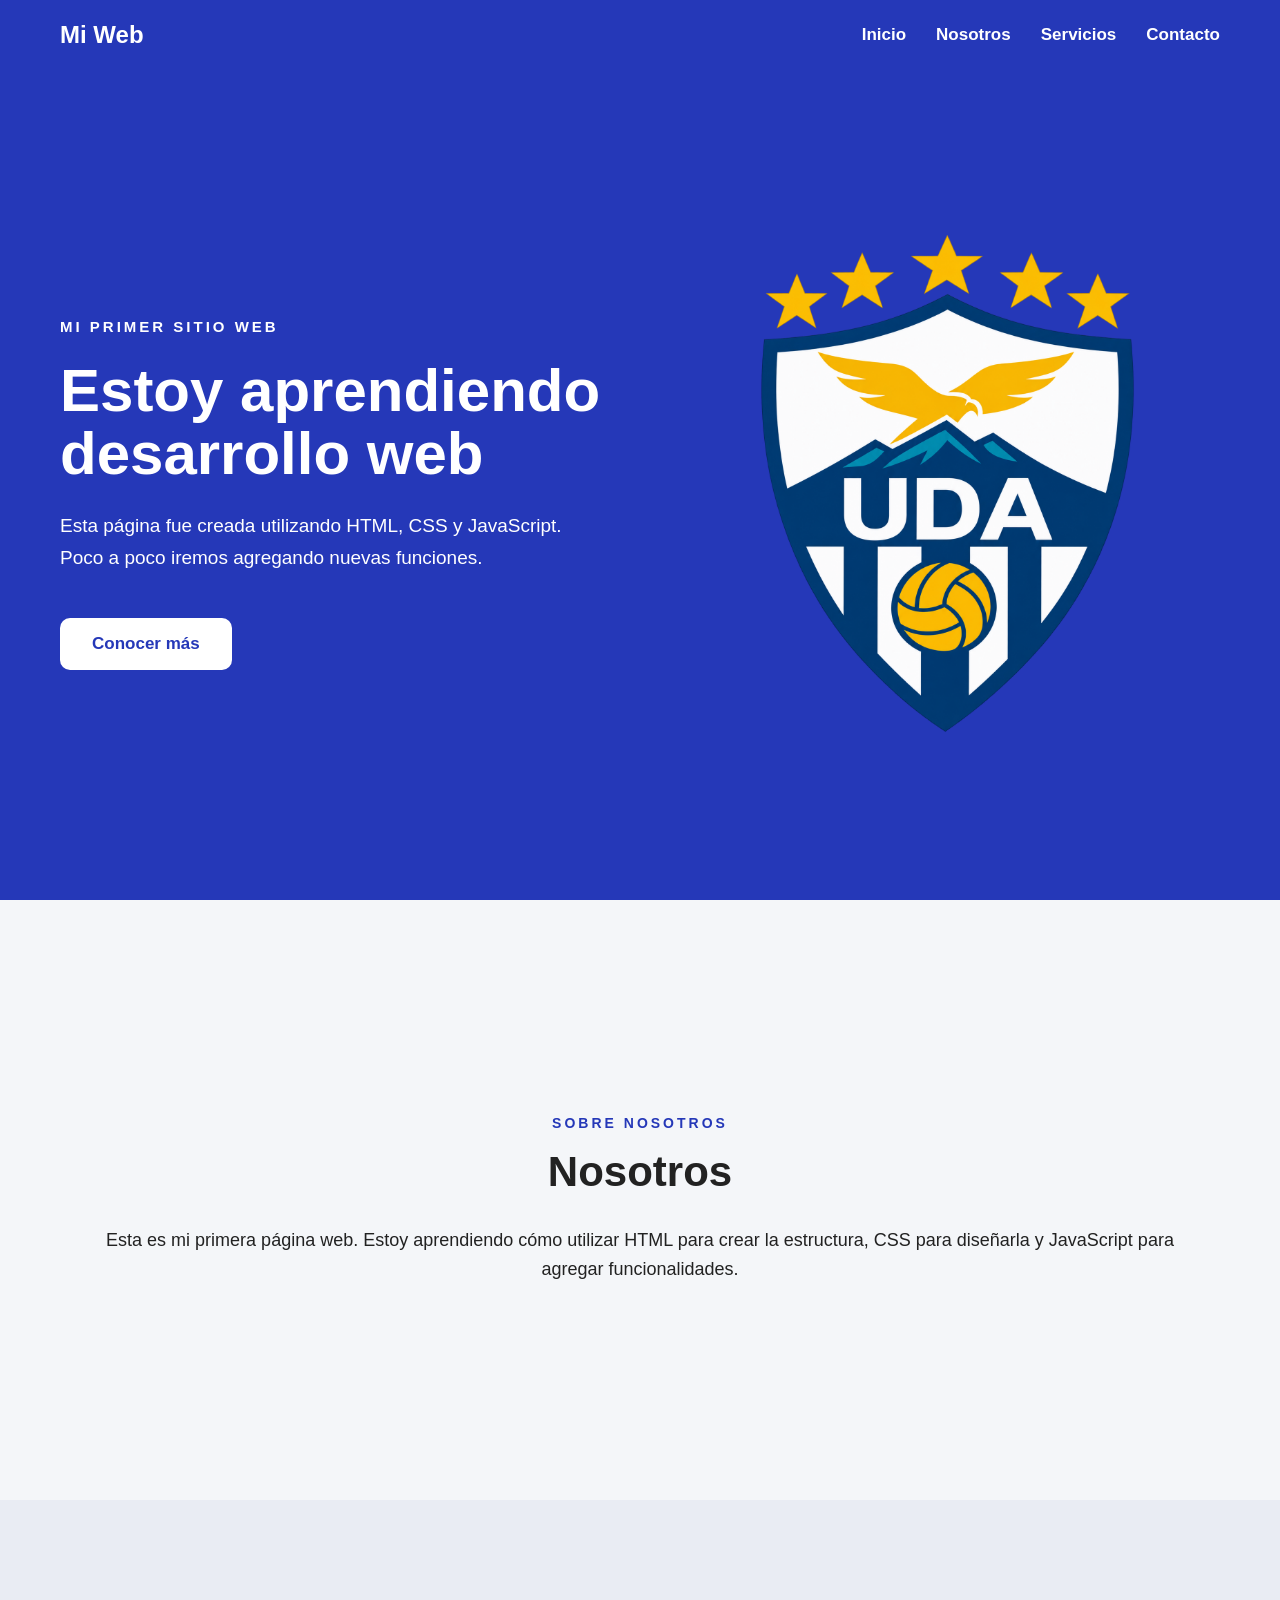
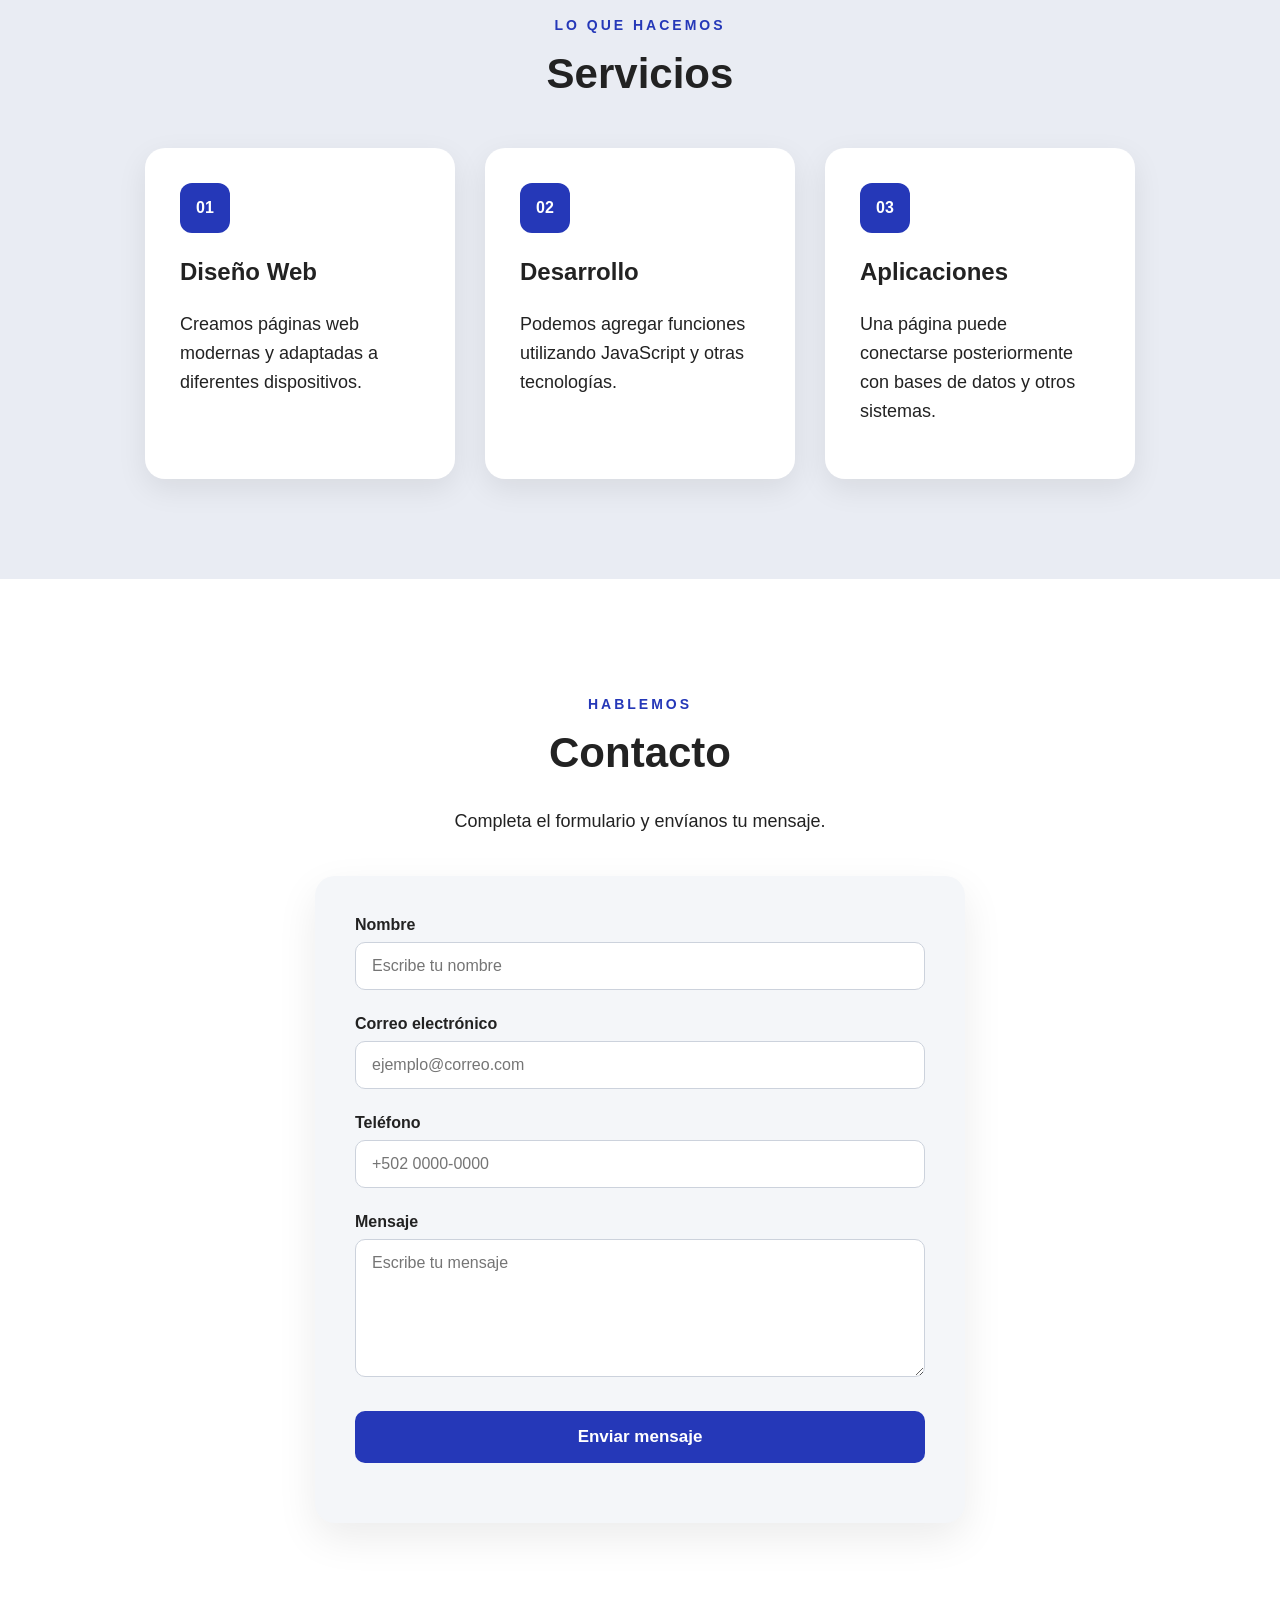
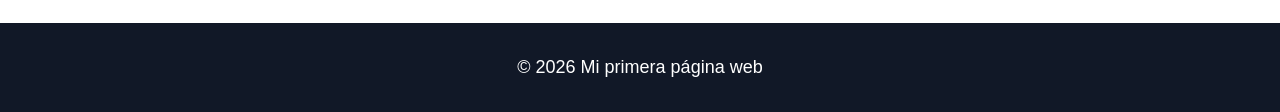
==== index.html @ 5111f2f0 "Primera versión de mi página web" ====
<!DOCTYPE html>
<html lang="es">

<head>

  <meta charset="UTF-8">

  <meta
    name="viewport"
    content="width=device-width, initial-scale=1.0"
  >

  <title>Mi primera página web</title>

  <link
    rel="stylesheet"
    href="estilos.css"
  >

</head>


<body>


  <!-- =========================
       MENÚ
  ========================== -->

  <header class="encabezado">

    <div class="logo">
      Mi Web
    </div>


    <nav class="menu">

      <a href="#inicio">
        Inicio
      </a>

      <a href="#nosotros">
        Nosotros
      </a>

      <a href="#servicios">
        Servicios
      </a>

      <a href="#contacto">
        Contacto
      </a>

    </nav>

  </header>



  <!-- =========================
       PORTADA / HERO
  ========================== -->

  <section
    id="inicio"
    class="hero"
  >

    <div class="hero-contenido">


      <!-- LADO IZQUIERDO -->

      <div class="hero-texto">

        <p class="subtitulo">
          MI PRIMER SITIO WEB
        </p>

        <h1>
          Estoy aprendiendo
          desarrollo web
        </h1>

        <p class="descripcion">

          Esta página fue creada utilizando
          HTML, CSS y JavaScript.

          Poco a poco iremos agregando
          nuevas funciones.

        </p>


        <button onclick="saludar()">
          Conocer más
        </button>

      </div>



      <!-- LADO DERECHO -->

      <div class="hero-imagen">

        <img
          src="imagenes/Portada.png"
          alt="Logo UDA"
        >

      </div>


    </div>

  </section>



  <!-- =========================
       NOSOTROS
  ========================== -->

  <section
    id="nosotros"
    class="seccion"
  >

    <div class="contenido">

      <p class="etiqueta">
        SOBRE NOSOTROS
      </p>

      <h2>
        Nosotros
      </h2>

      <p>

        Esta es mi primera página web.

        Estoy aprendiendo cómo utilizar
        HTML para crear la estructura,
        CSS para diseñarla y JavaScript
        para agregar funcionalidades.

      </p>

    </div>

  </section>



  <!-- =========================
       SERVICIOS
  ========================== -->

  <section
    id="servicios"
    class="seccion servicios"
  >

    <div class="contenido">

      <p class="etiqueta">
        LO QUE HACEMOS
      </p>

      <h2>
        Servicios
      </h2>


      <div class="contenedor-tarjetas">


        <div class="tarjeta">

          <div class="icono">
            01
          </div>

          <h3>
            Diseño Web
          </h3>

          <p>
            Creamos páginas web modernas
            y adaptadas a diferentes
            dispositivos.
          </p>

        </div>


        <div class="tarjeta">

          <div class="icono">
            02
          </div>

          <h3>
            Desarrollo
          </h3>

          <p>
            Podemos agregar funciones
            utilizando JavaScript y otras
            tecnologías.
          </p>

        </div>


        <div class="tarjeta">

          <div class="icono">
            03
          </div>

          <h3>
            Aplicaciones
          </h3>

          <p>
            Una página puede conectarse
            posteriormente con bases
            de datos y otros sistemas.
          </p>

        </div>


      </div>

    </div>

  </section>

<!-- =========================
     CONTACTO
========================== -->

<section
  id="contacto"
  class="seccion contacto"
>

  <div class="contenido">

    <p class="etiqueta">
      HABLEMOS
    </p>

    <h2>
      Contacto
    </h2>

    <p class="texto-contacto">
      Completa el formulario y envíanos
      tu mensaje.
    </p>


    <form
      id="formularioContacto"
      class="formulario-contacto"

      action="https://script.google.com/macros/s/AKfycbyaZkfrmKI_kRTHV9h6Tu19hi5_56x1GxnVLF0dlutodoB7HQtSBGL1282Q-NZoCqmRVA/exec"

      method="POST"

      target="respuestaOculta"

      onsubmit="prepararEnvio()"
    >


      <!-- NOMBRE -->

      <div class="grupo-campo">

        <label for="nombre">
          Nombre
        </label>

        <input
          type="text"
          id="nombre"
          name="nombre"
          placeholder="Escribe tu nombre"
          required
        >

      </div>



      <!-- CORREO -->

      <div class="grupo-campo">

        <label for="correo">
          Correo electrónico
        </label>

        <input
          type="email"
          id="correo"
          name="correo"
          placeholder="ejemplo@correo.com"
          required
        >

      </div>



      <!-- TELÉFONO -->

      <div class="grupo-campo">

        <label for="telefono">
          Teléfono
        </label>

        <input
          type="tel"
          id="telefono"
          name="telefono"
          placeholder="+502 0000-0000"
        >

      </div>



      <!-- MENSAJE -->

      <div class="grupo-campo">

        <label for="mensaje">
          Mensaje
        </label>

        <textarea
          id="mensaje"
          name="mensaje"
          rows="6"
          placeholder="Escribe tu mensaje"
          required
        ></textarea>

      </div>



      <button
        type="submit"
        class="boton-enviar"
      >
        Enviar mensaje
      </button>


      <p
        id="mensajeFormulario"
        class="mensaje-formulario"
      ></p>


    </form>


    <!--
      Recibe silenciosamente la respuesta
      de Google Apps Script.
    -->

    <iframe
      name="respuestaOculta"
      id="respuestaOculta"
      style="display: none;"
      onload="confirmarEnvio()"
    ></iframe>


  </div>

</section>

  <!-- =========================
       FOOTER
  ========================== -->

  <footer>

    <p>
      © 2026 Mi primera página web
    </p>

  </footer>



  <script src="script.js"></script>


</body>

</html>
---- estilos.css ----
/* =========================
   CONFIGURACIÓN GENERAL
========================= */

* {
  box-sizing: border-box;
}


html {
  scroll-behavior: smooth;
}


body {

  margin: 0;

  font-family:
    Arial,
    sans-serif;

  background:
    #f4f6f9;

  color:
    #222;

}



/* =========================
   MENÚ
========================= */

.encabezado {

  width: 100%;

  min-height: 70px;

  background:
    #2538b8;

  color:
    white;

  display:
    flex;

  align-items:
    center;

  justify-content:
    space-between;

  padding:
    0 60px;

  position:
    sticky;

  top:
    0;

  z-index:
    1000;

}


.logo {

  font-size:
    24px;

  font-weight:
    bold;

}


.menu {

  display:
    flex;

  gap:
    30px;

}


.menu a {

  color:
    white;

  text-decoration:
    none;

  font-size:
    17px;

  font-weight:
    bold;

}


.menu a:hover {

  opacity:
    0.7;

}



/* =========================
   HERO
========================= */

.hero {

  min-height:
    calc(100vh - 70px);

  background:
    #2538b8;

  color:
    white;

  display:
    flex;

  align-items:
    center;

  padding:
    60px;

}


.hero-contenido {

  width:
    100%;

  max-width:
    1200px;

  margin:
    auto;

  display:
    flex;

  align-items:
    center;

  gap:
    70px;

}


.hero-texto {

  width:
    50%;

}


.subtitulo {

  font-size:
    15px;

  font-weight:
    bold;

  letter-spacing:
    3px;

  margin-bottom:
    20px;

}


.hero h1 {

  font-size:
    60px;

  line-height:
    1.05;

  margin:
    0 0 25px;

}


.descripcion {

  font-size:
    19px;

  line-height:
    1.7;

  max-width:
    550px;

}



/* =========================
   BOTONES
========================= */

button {

  margin-top:
    25px;

  padding:
    16px 32px;

  border:
    none;

  border-radius:
    10px;

  background:
    white;

  color:
    #2538b8;

  font-size:
    17px;

  font-weight:
    bold;

  cursor:
    pointer;

  transition:
    0.3s;

}


button:hover {

  transform:
    translateY(-3px);

}



/* =========================
   IMAGEN HERO
========================= */

.hero-imagen {

  width:
    50%;

}


.hero-imagen img {

  width:
    100%;

  height:
    500px;

  object-fit:
    contain;

  display:
    block;

}



/* =========================
   SECCIONES
========================= */

.seccion {

  min-height:
    600px;

  display:
    flex;

  justify-content:
    center;

  align-items:
    center;

  padding:
    100px 30px;

}


.contenido {

  width:
    100%;

  max-width:
    1100px;

  text-align:
    center;

}


.etiqueta {

  font-size:
    14px;

  letter-spacing:
    3px;

  color:
    #2538b8;

  font-weight:
    bold;

}


h2 {

  font-size:
    42px;

  margin-top:
    10px;

  margin-bottom:
    30px;

}


p {

  font-size:
    18px;

  line-height:
    1.6;

}



/* =========================
   SERVICIOS
========================= */

.servicios {

  background:
    #e9ecf3;

}


.contenedor-tarjetas {

  margin-top:
    50px;

  display:
    flex;

  justify-content:
    center;

  gap:
    30px;

  flex-wrap:
    wrap;

}


.tarjeta {

  width:
    310px;

  min-height:
    270px;

  background:
    white;

  padding:
    35px;

  border-radius:
    20px;

  text-align:
    left;

  box-shadow:
    0 10px 30px
    rgba(0, 0, 0, 0.08);

  transition:
    0.3s;

}


.tarjeta:hover {

  transform:
    translateY(-8px);

}


.icono {

  width:
    50px;

  height:
    50px;

  background:
    #2538b8;

  color:
    white;

  border-radius:
    12px;

  display:
    flex;

  align-items:
    center;

  justify-content:
    center;

  font-weight:
    bold;

}


.tarjeta h3 {

  font-size:
    24px;

  margin-top:
    25px;

}



/* =========================
   CONTACTO
========================= */

.contacto {

  background:
    white;

}


.texto-contacto {

  margin-bottom:
    40px;

}


/* FORMULARIO */

.formulario-contacto {

  width:
    100%;

  max-width:
    650px;

  margin:
    40px auto 0;

  padding:
    40px;

  background:
    #f4f6f9;

  border-radius:
    20px;

  text-align:
    left;

  box-shadow:
    0 15px 40px
    rgba(0, 0, 0, 0.08);

}


.grupo-campo {

  margin-bottom:
    25px;

}


.grupo-campo label {

  display:
    block;

  margin-bottom:
    8px;

  font-size:
    16px;

  font-weight:
    bold;

  color:
    #222;

}


.grupo-campo input,
.grupo-campo textarea {

  width:
    100%;

  padding:
    14px 16px;

  border:
    1px solid #ccd2dc;

  border-radius:
    10px;

  font-family:
    Arial,
    sans-serif;

  font-size:
    16px;

  background:
    white;

  outline:
    none;

}


.grupo-campo input:focus,
.grupo-campo textarea:focus {

  border-color:
    #2538b8;

  box-shadow:
    0 0 0 3px
    rgba(37, 56, 184, 0.12);

}


.grupo-campo textarea {

  resize:
    vertical;

}



/* BOTÓN DEL FORMULARIO */

.boton-enviar {

  width:
    100%;

  background:
    #2538b8;

  color:
    white;

  margin-top:
    5px;

}


.boton-enviar:hover {

  background:
    #18278c;

}



/* MENSAJE DE CONFIRMACIÓN */

.mensaje-formulario {

  text-align:
    center;

  margin-top:
    20px;

  font-weight:
    bold;

  color:
    #16803c;

}



/* =========================
   FOOTER
========================= */

footer {

  background:
    #111827;

  color:
    white;

  text-align:
    center;

  padding:
    30px;

}


footer p {

  margin:
    0;

}



/* =========================
   TELÉFONOS
========================= */

@media (max-width: 800px) {


  .encabezado {

    flex-direction:
      column;

    padding:
      20px;

  }


  .menu {

    margin-top:
      15px;

    flex-wrap:
      wrap;

    justify-content:
      center;

    gap:
      15px;

  }


  .hero {

    padding:
      60px 25px;

  }


  .hero-contenido {

    flex-direction:
      column;

  }


  .hero-texto {

    width:
      100%;

    text-align:
      center;

  }


  .hero-imagen {

    width:
      100%;

  }


  .hero h1 {

    font-size:
      42px;

  }


  .hero-imagen img {

    height:
      350px;

  }


  .contenedor-tarjetas {

    flex-direction:
      column;

    align-items:
      center;

  }


  .formulario-contacto {

    padding:
      25px;

  }


}
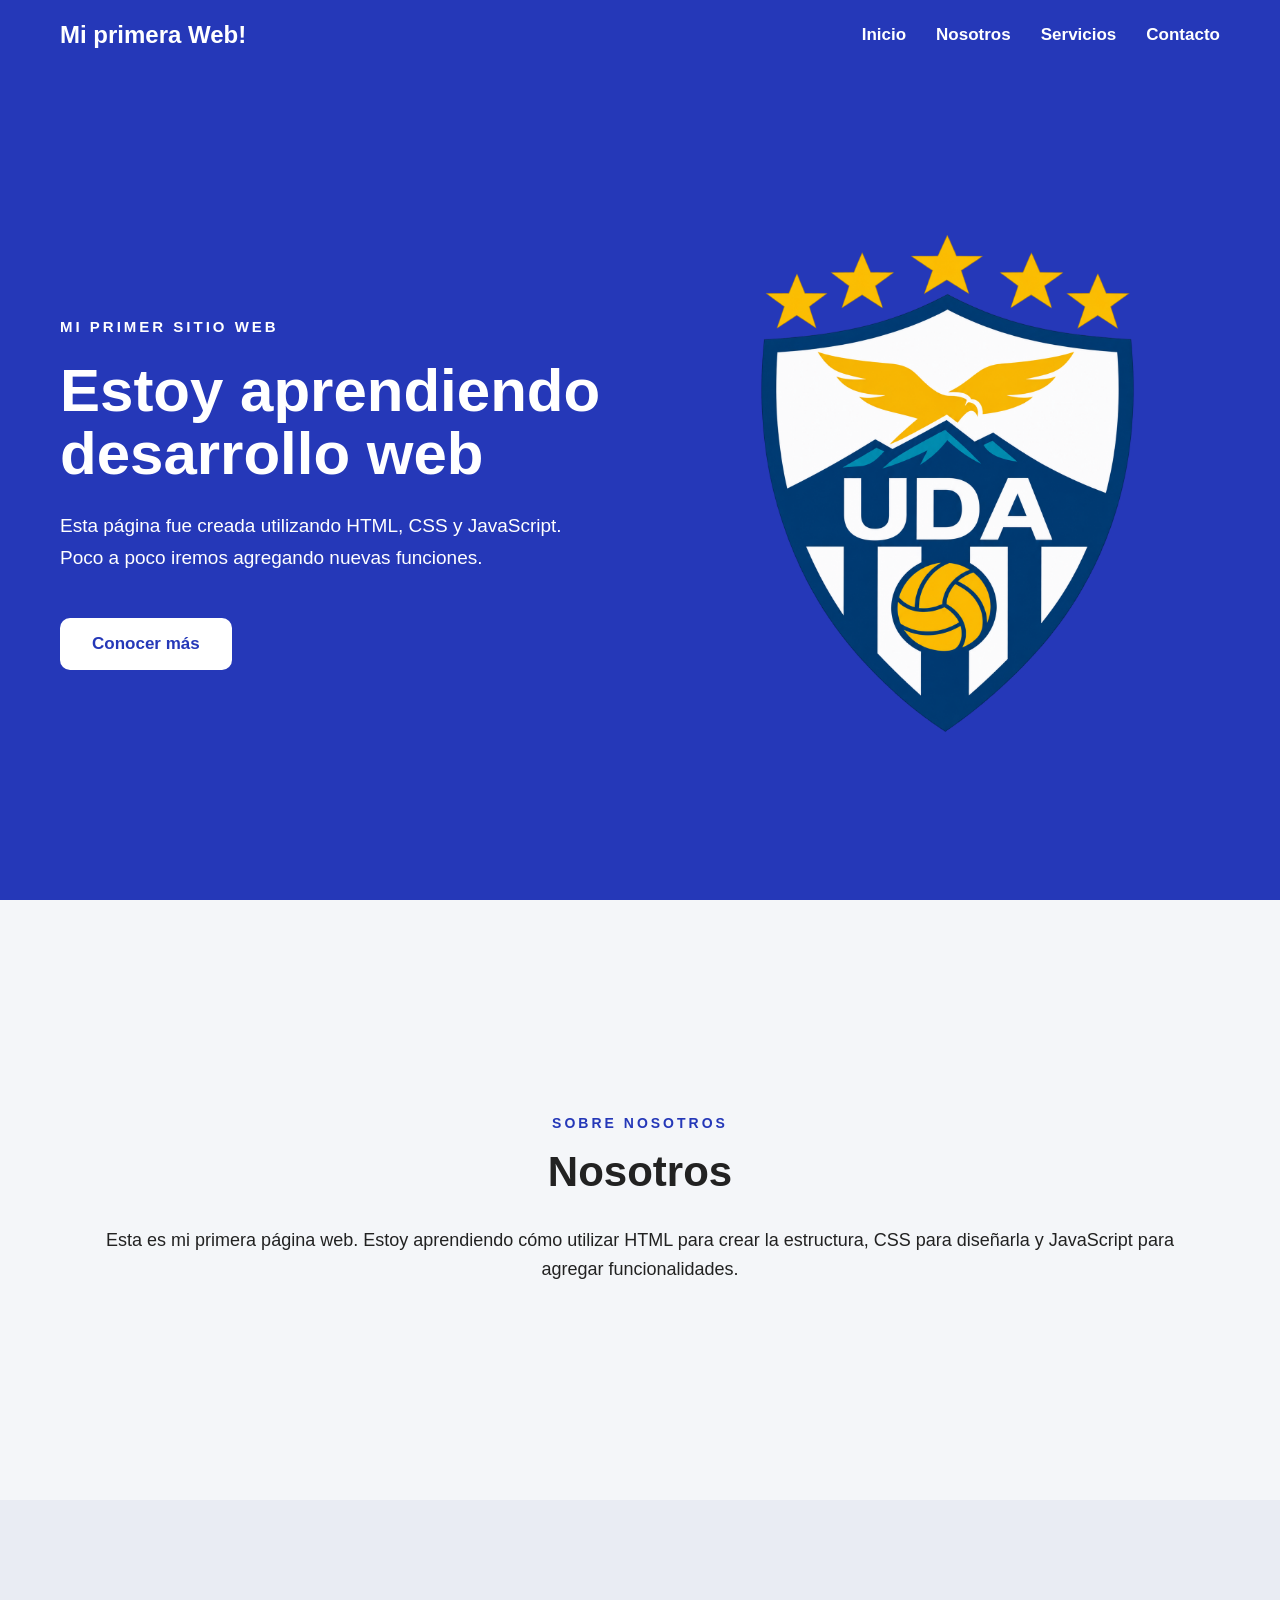
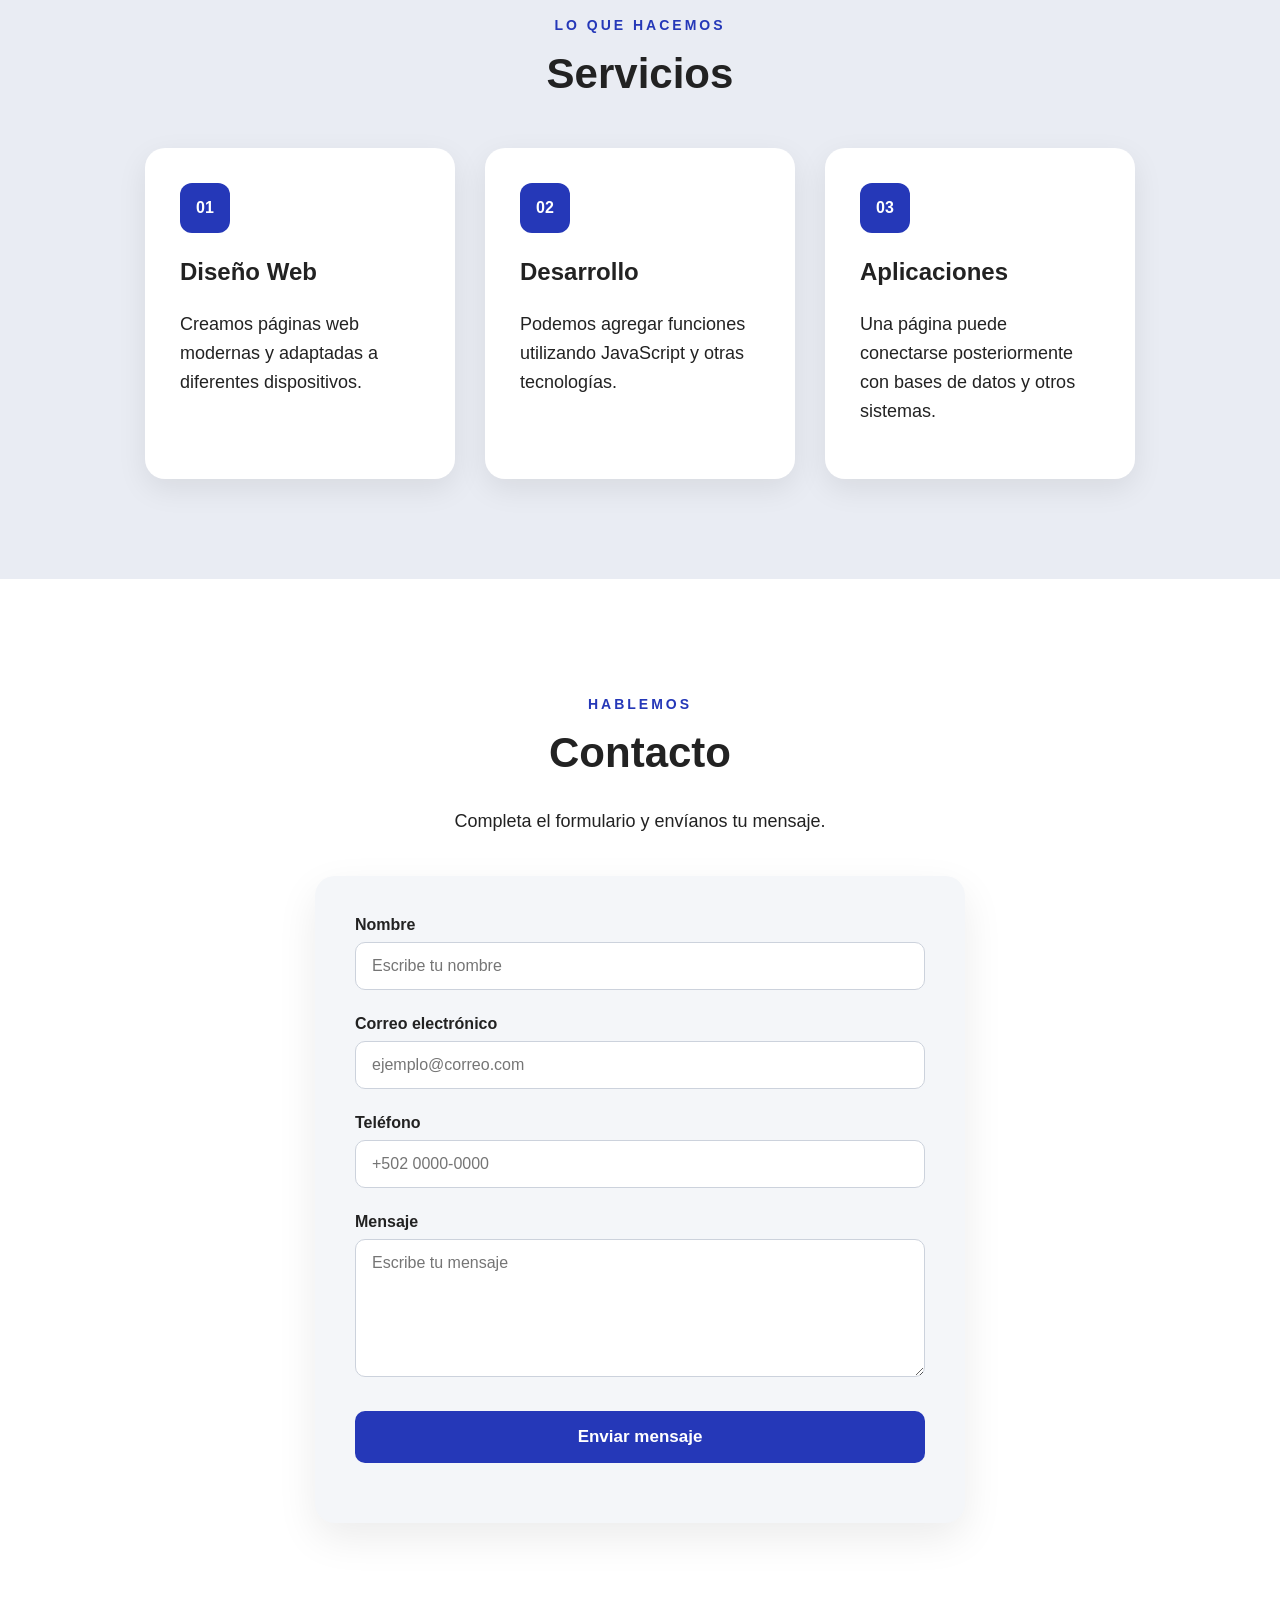
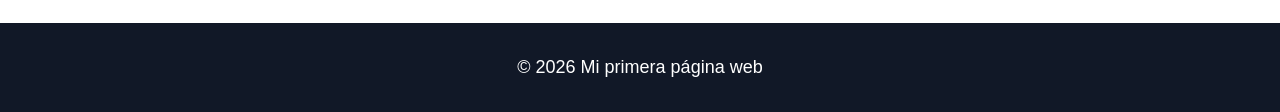
==== commit 5706db54: "Cambio del nombre de la página" ====
--- a/index.html
+++ b/index.html
@@ -30,7 +30,7 @@
   <header class="encabezado">
 
     <div class="logo">
-      Mi Web
+      Mi primera Web!
     </div>
 
 
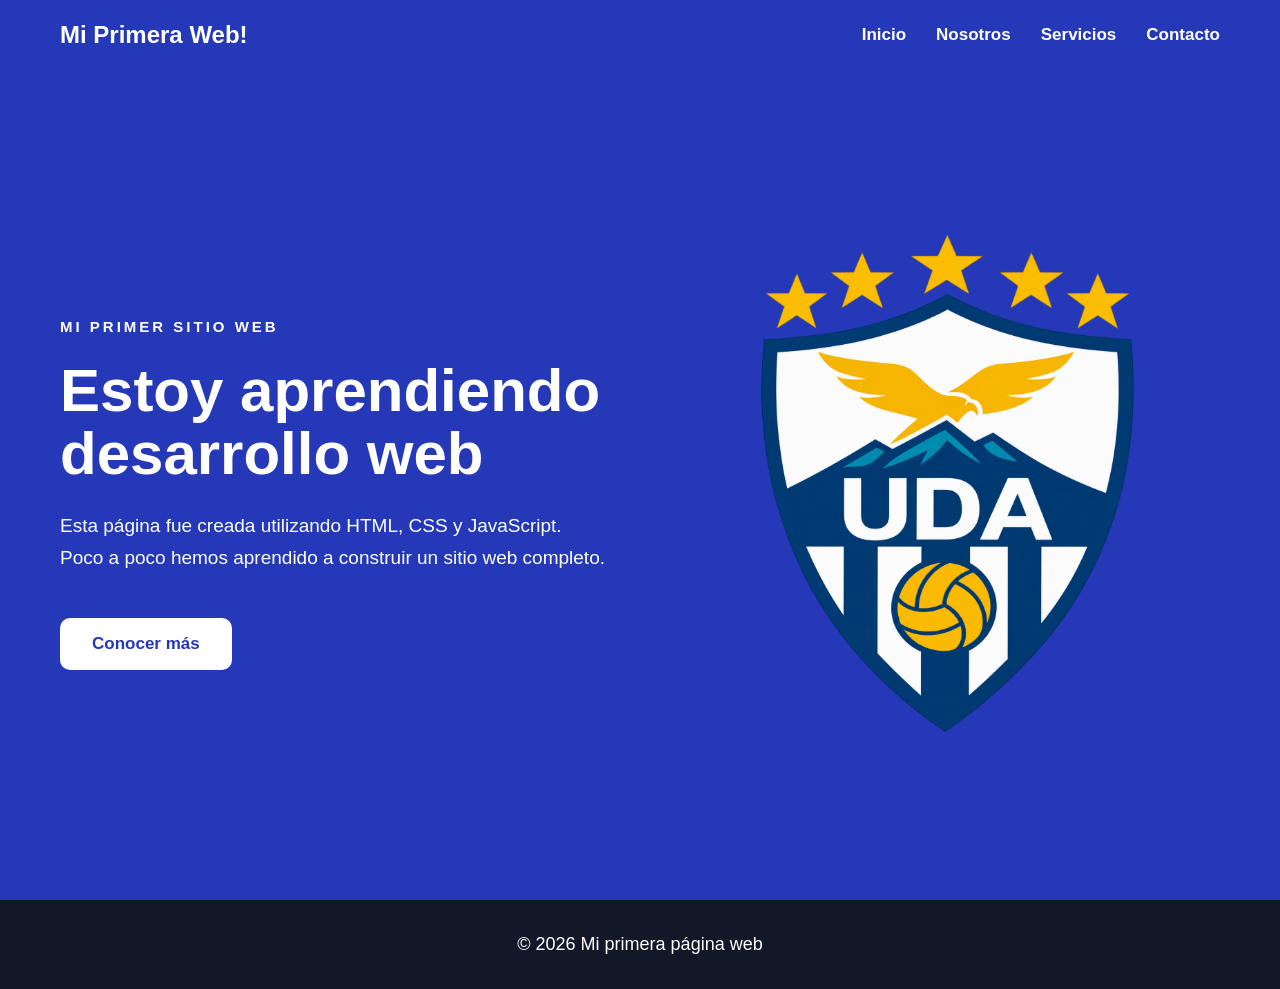
==== commit 791ea39a: "Limpie pagina de inicio y organice navegacion" ====
--- a/index.html
+++ b/index.html
@@ -10,7 +10,9 @@
     content="width=device-width, initial-scale=1.0"
   >
 
-  <title>Mi primera página web</title>
+  <title>
+    Mi Primera Web
+  </title>
 
   <link
     rel="stylesheet"
@@ -30,25 +32,25 @@
   <header class="encabezado">
 
     <div class="logo">
-      Mi primera Web!
+      Mi Primera Web!
     </div>
 
 
     <nav class="menu">
 
-      <a href="#inicio">
+      <a href="index.html">
         Inicio
       </a>
 
-      <a href="#nosotros">
+      <a href="nosotros.html">
         Nosotros
       </a>
 
-      <a href="#servicios">
+      <a href="servicios.html">
         Servicios
       </a>
 
-      <a href="#contacto">
+      <a href="contacto.html">
         Contacto
       </a>
 
@@ -62,10 +64,7 @@
        PORTADA / HERO
   ========================== -->
 
-  <section
-    id="inicio"
-    class="hero"
-  >
+  <section class="hero">
 
     <div class="hero-contenido">
 
@@ -78,25 +77,30 @@
           MI PRIMER SITIO WEB
         </p>
 
+
         <h1>
           Estoy aprendiendo
           desarrollo web
         </h1>
+
 
         <p class="descripcion">
 
           Esta página fue creada utilizando
           HTML, CSS y JavaScript.
 
-          Poco a poco iremos agregando
-          nuevas funciones.
+          Poco a poco hemos aprendido
+          a construir un sitio web completo.
 
         </p>
 
 
-        <button onclick="saludar()">
+        <a
+          href="nosotros.html"
+          class="boton-hero"
+        >
           Conocer más
-        </button>
+        </a>
 
       </div>
 
@@ -121,280 +125,6 @@
 
 
   <!-- =========================
-       NOSOTROS
-  ========================== -->
-
-  <section
-    id="nosotros"
-    class="seccion"
-  >
-
-    <div class="contenido">
-
-      <p class="etiqueta">
-        SOBRE NOSOTROS
-      </p>
-
-      <h2>
-        Nosotros
-      </h2>
-
-      <p>
-
-        Esta es mi primera página web.
-
-        Estoy aprendiendo cómo utilizar
-        HTML para crear la estructura,
-        CSS para diseñarla y JavaScript
-        para agregar funcionalidades.
-
-      </p>
-
-    </div>
-
-  </section>
-
-
-
-  <!-- =========================
-       SERVICIOS
-  ========================== -->
-
-  <section
-    id="servicios"
-    class="seccion servicios"
-  >
-
-    <div class="contenido">
-
-      <p class="etiqueta">
-        LO QUE HACEMOS
-      </p>
-
-      <h2>
-        Servicios
-      </h2>
-
-
-      <div class="contenedor-tarjetas">
-
-
-        <div class="tarjeta">
-
-          <div class="icono">
-            01
-          </div>
-
-          <h3>
-            Diseño Web
-          </h3>
-
-          <p>
-            Creamos páginas web modernas
-            y adaptadas a diferentes
-            dispositivos.
-          </p>
-
-        </div>
-
-
-        <div class="tarjeta">
-
-          <div class="icono">
-            02
-          </div>
-
-          <h3>
-            Desarrollo
-          </h3>
-
-          <p>
-            Podemos agregar funciones
-            utilizando JavaScript y otras
-            tecnologías.
-          </p>
-
-        </div>
-
-
-        <div class="tarjeta">
-
-          <div class="icono">
-            03
-          </div>
-
-          <h3>
-            Aplicaciones
-          </h3>
-
-          <p>
-            Una página puede conectarse
-            posteriormente con bases
-            de datos y otros sistemas.
-          </p>
-
-        </div>
-
-
-      </div>
-
-    </div>
-
-  </section>
-
-<!-- =========================
-     CONTACTO
-========================== -->
-
-<section
-  id="contacto"
-  class="seccion contacto"
->
-
-  <div class="contenido">
-
-    <p class="etiqueta">
-      HABLEMOS
-    </p>
-
-    <h2>
-      Contacto
-    </h2>
-
-    <p class="texto-contacto">
-      Completa el formulario y envíanos
-      tu mensaje.
-    </p>
-
-
-    <form
-      id="formularioContacto"
-      class="formulario-contacto"
-
-      action="https://script.google.com/macros/s/AKfycbyaZkfrmKI_kRTHV9h6Tu19hi5_56x1GxnVLF0dlutodoB7HQtSBGL1282Q-NZoCqmRVA/exec"
-
-      method="POST"
-
-      target="respuestaOculta"
-
-      onsubmit="prepararEnvio()"
-    >
-
-
-      <!-- NOMBRE -->
-
-      <div class="grupo-campo">
-
-        <label for="nombre">
-          Nombre
-        </label>
-
-        <input
-          type="text"
-          id="nombre"
-          name="nombre"
-          placeholder="Escribe tu nombre"
-          required
-        >
-
-      </div>
-
-
-
-      <!-- CORREO -->
-
-      <div class="grupo-campo">
-
-        <label for="correo">
-          Correo electrónico
-        </label>
-
-        <input
-          type="email"
-          id="correo"
-          name="correo"
-          placeholder="ejemplo@correo.com"
-          required
-        >
-
-      </div>
-
-
-
-      <!-- TELÉFONO -->
-
-      <div class="grupo-campo">
-
-        <label for="telefono">
-          Teléfono
-        </label>
-
-        <input
-          type="tel"
-          id="telefono"
-          name="telefono"
-          placeholder="+502 0000-0000"
-        >
-
-      </div>
-
-
-
-      <!-- MENSAJE -->
-
-      <div class="grupo-campo">
-
-        <label for="mensaje">
-          Mensaje
-        </label>
-
-        <textarea
-          id="mensaje"
-          name="mensaje"
-          rows="6"
-          placeholder="Escribe tu mensaje"
-          required
-        ></textarea>
-
-      </div>
-
-
-
-      <button
-        type="submit"
-        class="boton-enviar"
-      >
-        Enviar mensaje
-      </button>
-
-
-      <p
-        id="mensajeFormulario"
-        class="mensaje-formulario"
-      ></p>
-
-
-    </form>
-
-
-    <!--
-      Recibe silenciosamente la respuesta
-      de Google Apps Script.
-    -->
-
-    <iframe
-      name="respuestaOculta"
-      id="respuestaOculta"
-      style="display: none;"
-      onload="confirmarEnvio()"
-    ></iframe>
-
-
-  </div>
-
-</section>
-
-  <!-- =========================
        FOOTER
   ========================== -->
 
@@ -406,10 +136,7 @@
 
   </footer>
 
-
-
   <script src="script.js"></script>
-
 
 </body>
 
--- a/estilos.css
+++ b/estilos.css
@@ -809,6 +809,260 @@
       25px;
 
   }
-
+}
+
+/* =========================
+   PÁGINAS INTERNAS
+========================= */
+
+.pagina-interna {
+
+  min-height:
+    calc(100vh - 70px);
+
+  background:
+    #f4f6f9;
+
+  display:
+    flex;
+
+  align-items:
+    center;
+
+  padding:
+    80px 60px;
+
+}
+
+
+.pagina-contenido {
+
+  width:
+    100%;
+
+  max-width:
+    1200px;
+
+  margin:
+    auto;
+
+  display:
+    flex;
+
+  align-items:
+    center;
+
+  gap:
+    80px;
+
+}
+
+
+.pagina-texto {
+
+  width:
+    55%;
+
+}
+
+
+.pagina-texto h1 {
+
+  font-size:
+    58px;
+
+  color:
+    #2538b8;
+
+  margin:
+    10px 0 30px;
+
+}
+
+
+.pagina-texto p {
+
+  font-size:
+    18px;
+
+  line-height:
+    1.8;
+
+  color:
+    #444;
+
+}
+
+
+.pagina-imagen {
+
+  width:
+    45%;
+
+}
+
+
+.pagina-imagen img {
+
+  width:
+    100%;
+
+  max-height:
+    520px;
+
+  object-fit:
+    contain;
+
+  display:
+    block;
+
+}
+
+
+.boton-link {
+
+  display:
+    inline-block;
+
+  margin-top:
+    25px;
+
+  padding:
+    16px 30px;
+
+  background:
+    #2538b8;
+
+  color:
+    white;
+
+  text-decoration:
+    none;
+
+  border-radius:
+    10px;
+
+  font-weight:
+    bold;
+
+  transition:
+    0.3s;
+
+}
+
+
+.boton-link:hover {
+
+  transform:
+    translateY(-3px);
+
+  background:
+    #18278c;
+
+}
+
+
+/* PÁGINAS INTERNAS EN TELÉFONO */
+
+@media (max-width: 800px) {
+
+  .pagina-interna {
+
+    padding:
+      60px 25px;
+
+  }
+
+
+  .pagina-contenido {
+
+    flex-direction:
+      column;
+
+  }
+
+
+  .pagina-texto {
+
+    width:
+      100%;
+
+    text-align:
+      center;
+
+  }
+
+
+  .pagina-imagen {
+
+    width:
+      100%;
+
+  }
+
+
+  .pagina-texto h1 {
+
+    font-size:
+      42px;
+
+  }
+
+
+  .pagina-imagen img {
+
+    max-height:
+      350px;
+
+  }
+
+}
+
+/* =========================
+   BOTÓN DEL HERO
+========================= */
+
+.boton-hero {
+
+  display:
+    inline-block;
+
+  margin-top:
+    25px;
+
+  padding:
+    16px 32px;
+
+  background:
+    white;
+
+  color:
+    #2538b8;
+
+  text-decoration:
+    none;
+
+  border-radius:
+    10px;
+
+  font-size:
+    17px;
+
+  font-weight:
+    bold;
+
+  transition:
+    0.3s;
+
+}
+
+
+.boton-hero:hover {
+
+  transform:
+    translateY(-3px);
+
+  background:
+    #e5e7eb;
 
 }
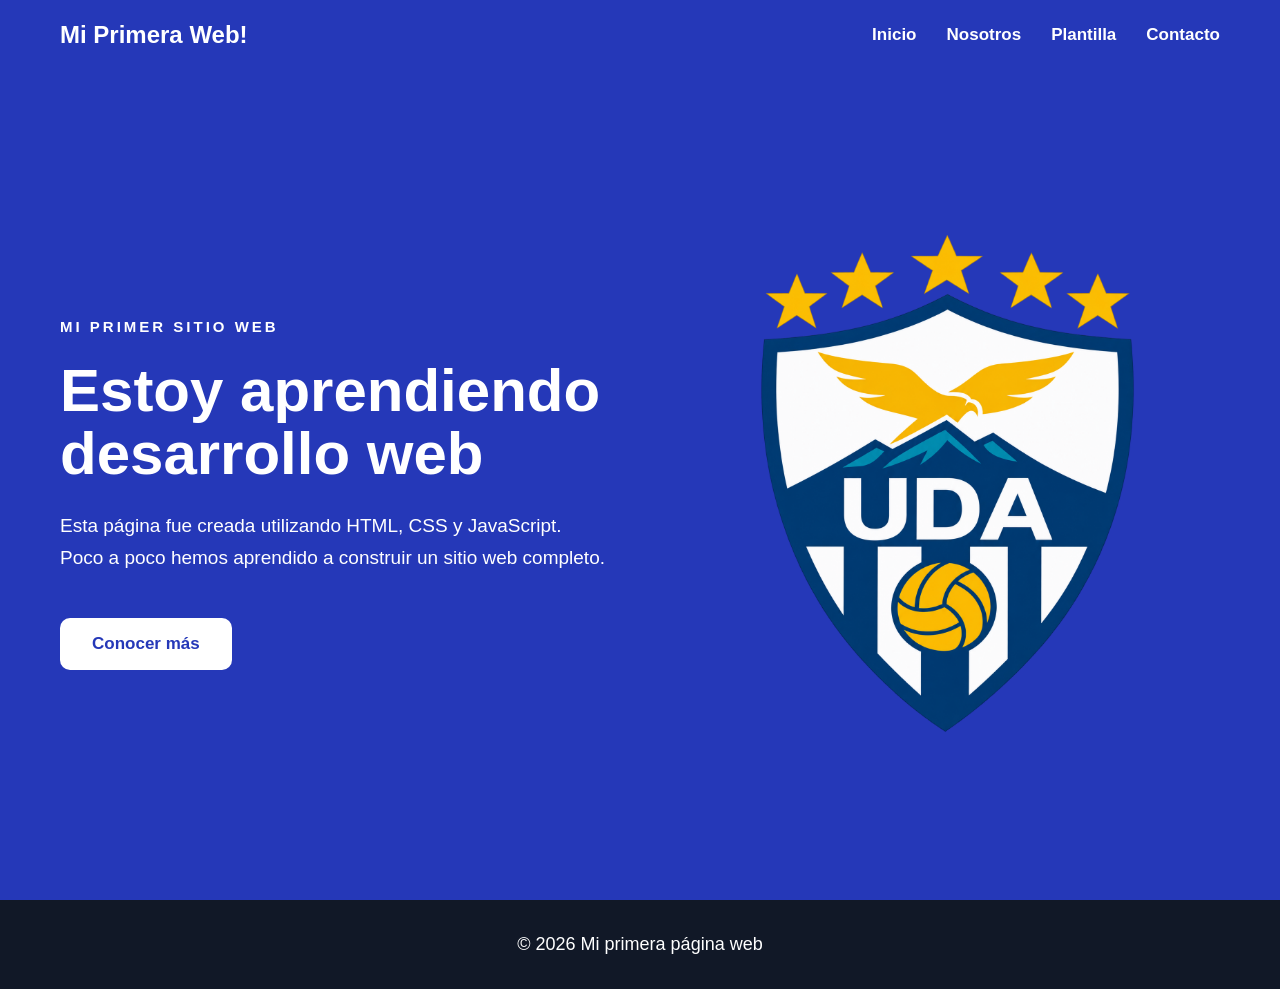
==== commit ab01b85a: "Conecte plantilla con Google Sheets" ====
--- a/index.html
+++ b/index.html
@@ -38,27 +38,24 @@
 
     <nav class="menu">
 
-      <a href="index.html">
-        Inicio
-      </a>
+  <a href="index.html">
+    Inicio
+  </a>
 
-      <a href="nosotros.html">
-        Nosotros
-      </a>
+  <a href="nosotros.html">
+    Nosotros
+  </a>
 
-      <a href="servicios.html">
-        Servicios
-      </a>
+  <a href="plantilla.html">
+    Plantilla
+  </a>
 
-      <a href="contacto.html">
-        Contacto
-      </a>
+  <a href="contacto.html">
+    Contacto
+  </a>
 
-    </nav>
-
+</nav>
   </header>
-
-
 
   <!-- =========================
        PORTADA / HERO
--- a/estilos.css
+++ b/estilos.css
@@ -1065,4 +1065,1028 @@
   background:
     #e5e7eb;
 
+}
+
+/* =========================
+   PLANTILLA UDA
+========================= */
+
+.plantilla-encabezado {
+
+  background:
+    #2538b8;
+
+  color:
+    white;
+
+  padding:
+    80px 30px;
+
+  text-align:
+    center;
+
+}
+
+
+.plantilla-titulo {
+
+  max-width:
+    900px;
+
+  margin:
+    auto;
+
+}
+
+
+.plantilla-etiqueta {
+
+  color:
+    white;
+
+}
+
+
+.plantilla-titulo h1 {
+
+  font-size:
+    56px;
+
+  margin:
+    10px 0 20px;
+
+}
+
+
+.plantilla-titulo p {
+
+  max-width:
+    650px;
+
+  margin-left:
+    auto;
+
+  margin-right:
+    auto;
+
+}
+
+
+
+/* =========================
+   CONTENIDO PLANTILLA
+========================= */
+
+.plantilla-seccion {
+
+  background:
+    #f4f6f9;
+
+  padding:
+    70px 30px 100px;
+
+}
+
+
+.plantilla-contenido {
+
+  width:
+    100%;
+
+  max-width:
+    1200px;
+
+  margin:
+    auto;
+
+}
+
+
+
+/* =========================
+   FILTROS
+========================= */
+
+.filtros-plantilla {
+
+  display:
+    flex;
+
+  justify-content:
+    center;
+
+  flex-wrap:
+    wrap;
+
+  gap:
+    12px;
+
+  margin-bottom:
+    50px;
+
+}
+
+
+.filtro-btn {
+
+  margin:
+    0;
+
+  padding:
+    12px 22px;
+
+  background:
+    white;
+
+  color:
+    #2538b8;
+
+  border:
+    2px solid #2538b8;
+
+  border-radius:
+    30px;
+
+  font-size:
+    15px;
+
+  cursor:
+    pointer;
+
+}
+
+
+.filtro-btn:hover {
+
+  background:
+    #2538b8;
+
+  color:
+    white;
+
+}
+
+
+.filtro-btn.activo {
+
+  background:
+    #2538b8;
+
+  color:
+    white;
+
+}
+
+
+
+/* =========================
+   GRID DE JUGADORAS
+========================= */
+
+.grid-jugadoras {
+
+  display:
+    grid;
+
+  grid-template-columns:
+    repeat(4, 1fr);
+
+  gap:
+    25px;
+
+}
+
+
+
+/* =========================
+   TARJETA JUGADORA
+========================= */
+
+.jugadora-card {
+
+  background:
+    white;
+
+  border-radius:
+    20px;
+
+  overflow:
+    hidden;
+
+  box-shadow:
+    0 12px 30px
+    rgba(0, 0, 0, 0.10);
+
+  transition:
+    0.3s;
+
+}
+
+
+.jugadora-card:hover {
+
+  transform:
+    translateY(-8px);
+
+  box-shadow:
+    0 18px 40px
+    rgba(0, 0, 0, 0.15);
+
+}
+
+
+
+/* =========================
+   FOTO
+========================= */
+
+.jugadora-foto {
+
+  position:
+    relative;
+
+  height:
+    330px;
+
+  overflow:
+    hidden;
+
+  background:
+    #dfe4ef;
+
+}
+
+
+.jugadora-foto img {
+
+  width:
+    100%;
+
+  height:
+    100%;
+
+  object-fit:
+    cover;
+
+  display:
+    block;
+
+}
+
+
+.foto-placeholder {
+
+  width:
+    100%;
+
+  height:
+    100%;
+
+  display:
+    flex;
+
+  align-items:
+    center;
+
+  justify-content:
+    center;
+
+  font-size:
+    22px;
+
+  font-weight:
+    bold;
+
+  color:
+    #8d96a8;
+
+  letter-spacing:
+    3px;
+
+}
+
+
+
+/* =========================
+   DORSAL
+========================= */
+
+.dorsal {
+
+  position:
+    absolute;
+
+  right:
+    15px;
+
+  bottom:
+    10px;
+
+  font-size:
+    58px;
+
+  font-weight:
+    900;
+
+  color:
+    white;
+
+  line-height:
+    1;
+
+  text-shadow:
+    0 3px 10px
+    rgba(0, 0, 0, 0.5);
+
+}
+
+
+
+/* =========================
+   INFORMACIÓN
+========================= */
+
+.jugadora-info {
+
+  padding:
+    22px;
+
+}
+
+
+.jugadora-info .posicion {
+
+  margin:
+    0 0 6px;
+
+  color:
+    #2538b8;
+
+  font-size:
+    14px;
+
+  font-weight:
+    bold;
+
+  text-transform:
+    uppercase;
+
+  letter-spacing:
+    1px;
+
+}
+
+
+.jugadora-info h2 {
+
+  margin:
+    0;
+
+  font-size:
+    22px;
+
+  color:
+    #222;
+
+}
+
+
+
+/* =========================
+   TABLETS
+========================= */
+
+@media (max-width: 1000px) {
+
+  .grid-jugadoras {
+
+    grid-template-columns:
+      repeat(3, 1fr);
+
+  }
+
+}
+
+
+
+/* =========================
+   TELÉFONOS
+========================= */
+
+@media (max-width: 700px) {
+
+  .plantilla-encabezado {
+
+    padding:
+      60px 20px;
+
+  }
+
+
+  .plantilla-titulo h1 {
+
+    font-size:
+      40px;
+
+  }
+
+
+  .plantilla-seccion {
+
+    padding:
+      45px 15px 70px;
+
+  }
+
+
+  .grid-jugadoras {
+
+    grid-template-columns:
+      repeat(2, 1fr);
+
+    gap:
+      14px;
+
+  }
+
+
+  .jugadora-foto {
+
+    height:
+      240px;
+
+  }
+
+
+  .jugadora-info {
+
+    padding:
+      15px;
+
+  }
+
+
+  .jugadora-info h2 {
+
+    font-size:
+      17px;
+
+  }
+
+
+  .jugadora-info .posicion {
+
+    font-size:
+      11px;
+
+  }
+
+
+  .dorsal {
+
+    font-size:
+      42px;
+
+  }
+
+
+  .filtro-btn {
+
+    padding:
+      10px 16px;
+
+    font-size:
+      13px;
+
+  }
+
+}
+
+
+
+/* =========================
+   TELÉFONOS PEQUEÑOS
+========================= */
+
+@media (max-width: 400px) {
+
+  .jugadora-foto {
+
+    height:
+      210px;
+
+  }
+
+}
+
+/* =========================
+   PLANTILLA UDA
+========================= */
+
+.plantilla-encabezado {
+
+  background:
+    #2538b8;
+
+  color:
+    white;
+
+  padding:
+    80px 30px;
+
+  text-align:
+    center;
+
+}
+
+
+.plantilla-titulo {
+
+  max-width:
+    900px;
+
+  margin:
+    auto;
+
+}
+
+
+.plantilla-etiqueta {
+
+  color:
+    white;
+
+}
+
+
+.plantilla-titulo h1 {
+
+  font-size:
+    56px;
+
+  margin:
+    10px 0 20px;
+
+}
+
+
+.plantilla-titulo p {
+
+  max-width:
+    650px;
+
+  margin-left:
+    auto;
+
+  margin-right:
+    auto;
+
+}
+
+
+
+/* =========================
+   CONTENIDO PLANTILLA
+========================= */
+
+.plantilla-seccion {
+
+  background:
+    #f4f6f9;
+
+  padding:
+    70px 30px 100px;
+
+}
+
+
+.plantilla-contenido {
+
+  width:
+    100%;
+
+  max-width:
+    1200px;
+
+  margin:
+    auto;
+
+}
+
+
+
+/* =========================
+   FILTROS
+========================= */
+
+.filtros-plantilla {
+
+  display:
+    flex;
+
+  justify-content:
+    center;
+
+  flex-wrap:
+    wrap;
+
+  gap:
+    12px;
+
+  margin-bottom:
+    50px;
+
+}
+
+
+.filtro-btn {
+
+  margin:
+    0;
+
+  padding:
+    12px 22px;
+
+  background:
+    white;
+
+  color:
+    #2538b8;
+
+  border:
+    2px solid #2538b8;
+
+  border-radius:
+    30px;
+
+  font-size:
+    15px;
+
+  cursor:
+    pointer;
+
+}
+
+
+.filtro-btn:hover {
+
+  background:
+    #2538b8;
+
+  color:
+    white;
+
+}
+
+
+.filtro-btn.activo {
+
+  background:
+    #2538b8;
+
+  color:
+    white;
+
+}
+
+
+
+/* =========================
+   GRID DE JUGADORAS
+========================= */
+
+.grid-jugadoras {
+
+  display:
+    grid;
+
+  grid-template-columns:
+    repeat(4, 1fr);
+
+  gap:
+    25px;
+
+}
+
+
+
+/* =========================
+   TARJETA JUGADORA
+========================= */
+
+.jugadora-card {
+
+  background:
+    white;
+
+  border-radius:
+    20px;
+
+  overflow:
+    hidden;
+
+  box-shadow:
+    0 12px 30px
+    rgba(0, 0, 0, 0.10);
+
+  transition:
+    0.3s;
+
+}
+
+
+.jugadora-card:hover {
+
+  transform:
+    translateY(-8px);
+
+  box-shadow:
+    0 18px 40px
+    rgba(0, 0, 0, 0.15);
+
+}
+
+
+
+/* =========================
+   FOTO
+========================= */
+
+.jugadora-foto {
+
+  position:
+    relative;
+
+  height:
+    330px;
+
+  overflow:
+    hidden;
+
+  background:
+    #dfe4ef;
+
+}
+
+
+.jugadora-foto img {
+
+  width:
+    100%;
+
+  height:
+    100%;
+
+  object-fit:
+    cover;
+
+  display:
+    block;
+
+}
+
+
+.foto-placeholder {
+
+  width:
+    100%;
+
+  height:
+    100%;
+
+  display:
+    flex;
+
+  align-items:
+    center;
+
+  justify-content:
+    center;
+
+  font-size:
+    22px;
+
+  font-weight:
+    bold;
+
+  color:
+    #8d96a8;
+
+  letter-spacing:
+    3px;
+
+}
+
+
+
+/* =========================
+   DORSAL
+========================= */
+
+.dorsal {
+
+  position:
+    absolute;
+
+  right:
+    15px;
+
+  bottom:
+    10px;
+
+  font-size:
+    58px;
+
+  font-weight:
+    900;
+
+  color:
+    white;
+
+  line-height:
+    1;
+
+  text-shadow:
+    0 3px 10px
+    rgba(0, 0, 0, 0.5);
+
+}
+
+
+
+/* =========================
+   INFORMACIÓN
+========================= */
+
+.jugadora-info {
+
+  padding:
+    22px;
+
+}
+
+
+.jugadora-info .posicion {
+
+  margin:
+    0 0 6px;
+
+  color:
+    #2538b8;
+
+  font-size:
+    14px;
+
+  font-weight:
+    bold;
+
+  text-transform:
+    uppercase;
+
+  letter-spacing:
+    1px;
+
+}
+
+
+.jugadora-info h2 {
+
+  margin:
+    0;
+
+  font-size:
+    22px;
+
+  color:
+    #222;
+
+}
+
+
+
+/* =========================
+   TABLETS
+========================= */
+
+@media (max-width: 1000px) {
+
+  .grid-jugadoras {
+
+    grid-template-columns:
+      repeat(3, 1fr);
+
+  }
+
+}
+
+
+
+/* =========================
+   TELÉFONOS
+========================= */
+
+@media (max-width: 700px) {
+
+  .plantilla-encabezado {
+
+    padding:
+      60px 20px;
+
+  }
+
+
+  .plantilla-titulo h1 {
+
+    font-size:
+      40px;
+
+  }
+
+
+  .plantilla-seccion {
+
+    padding:
+      45px 15px 70px;
+
+  }
+
+
+  .grid-jugadoras {
+
+    grid-template-columns:
+      repeat(2, 1fr);
+
+    gap:
+      14px;
+
+  }
+
+
+  .jugadora-foto {
+
+    height:
+      240px;
+
+  }
+
+
+  .jugadora-info {
+
+    padding:
+      15px;
+
+  }
+
+
+  .jugadora-info h2 {
+
+    font-size:
+      17px;
+
+  }
+
+
+  .jugadora-info .posicion {
+
+    font-size:
+      11px;
+
+  }
+
+
+  .dorsal {
+
+    font-size:
+      42px;
+
+  }
+
+
+  .filtro-btn {
+
+    padding:
+      10px 16px;
+
+    font-size:
+      13px;
+
+  }
+
+}
+
+
+
+/* =========================
+   TELÉFONOS PEQUEÑOS
+========================= */
+
+@media (max-width: 400px) {
+
+  .jugadora-foto {
+
+    height:
+      210px;
+
+  }
+
 }
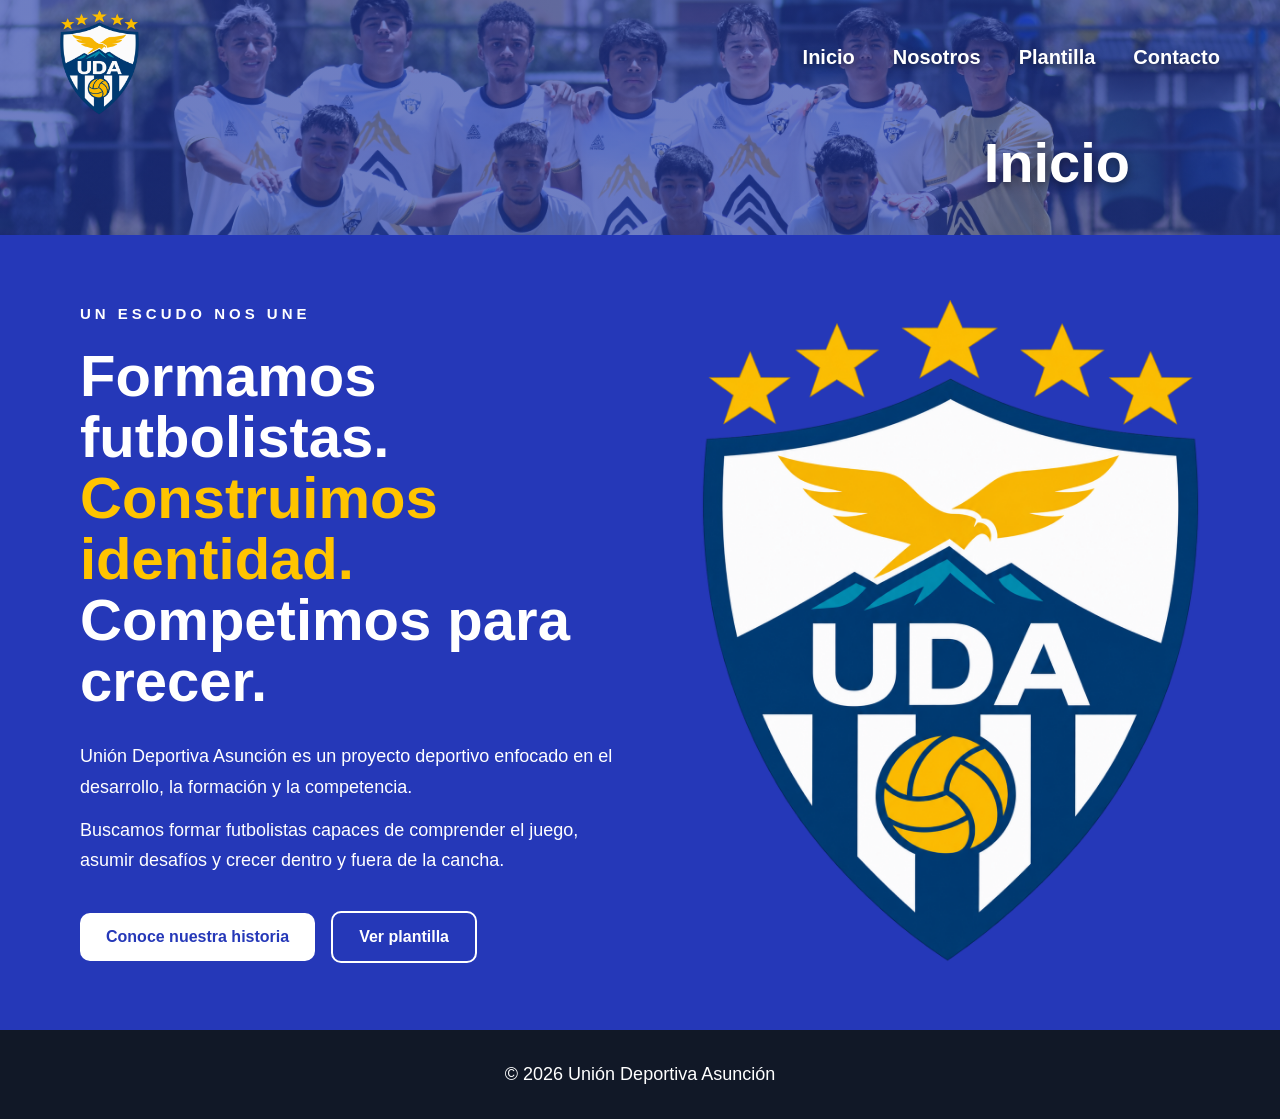
==== commit f6434ecd: "Actualiza encabezados y diseño web UDA" ====
--- a/index.html
+++ b/index.html
@@ -11,7 +11,7 @@
   >
 
   <title>
-    Mi Primera Web
+    UDA | Unión Deportiva Asunción
   </title>
 
   <link
@@ -22,94 +22,168 @@
 </head>
 
 
-<body>
-
-
-  <!-- =========================
-       MENÚ
-  ========================== -->
-
-  <header class="encabezado">
-
-    <div class="logo">
-      Mi Primera Web!
-    </div>
-
-
-    <nav class="menu">
-
-  <a href="index.html">
-    Inicio
-  </a>
-
-  <a href="nosotros.html">
-    Nosotros
-  </a>
-
-  <a href="plantilla.html">
-    Plantilla
-  </a>
-
-  <a href="contacto.html">
-    Contacto
-  </a>
-
-</nav>
-  </header>
-
-  <!-- =========================
-       PORTADA / HERO
-  ========================== -->
-
-  <section class="hero">
+<body class="pagina-inicio">
+
+
+  <!-- =====================================================
+       ENCABEZADO UDA
+       ===================================================== -->
+
+  <div class="cabecera-uda">
+
+
+    <!-- =========================
+         MENÚ
+    ========================== -->
+
+    <header class="encabezado">
+
+      <div class="logo">
+
+        <a href="index.html">
+
+          <img
+            src="imagenes/Portada.png"
+            alt="Logo UDA"
+            class="logo-uda"
+          >
+
+        </a>
+
+      </div>
+
+
+      <nav class="menu">
+
+        <a href="index.html">
+          Inicio
+        </a>
+
+        <a href="nosotros.html">
+          Nosotros
+        </a>
+
+        <a href="plantilla.html">
+          Plantilla
+        </a>
+
+        <a href="contacto.html">
+          Contacto
+        </a>
+
+      </nav>
+
+    </header>
+
+
+
+    <!-- =========================
+         TÍTULO DE LA PÁGINA
+    ========================== -->
+
+    <section
+      class="plantilla-encabezado encabezado-pagina"
+    >
+
+      <div class="plantilla-titulo">
+
+        <h1>
+          Inicio
+        </h1>
+
+      </div>
+
+    </section>
+
+
+  </div>
+
+
+
+  <!-- =====================================================
+       PORTADA PRINCIPAL UDA
+       ===================================================== -->
+
+  <section class="hero hero-uda">
 
     <div class="hero-contenido">
 
 
-      <!-- LADO IZQUIERDO -->
+      <!-- =========================
+           INFORMACIÓN
+      ========================== -->
 
       <div class="hero-texto">
 
-        <p class="subtitulo">
-          MI PRIMER SITIO WEB
+
+        <p class="hero-mini-titulo">
+          UN ESCUDO NOS UNE
         </p>
 
 
         <h1>
-          Estoy aprendiendo
-          desarrollo web
+          Formamos futbolistas.
+          <span>
+            Construimos identidad.
+          </span>
+          Competimos para crecer.
         </h1>
 
 
-        <p class="descripcion">
-
-          Esta página fue creada utilizando
-          HTML, CSS y JavaScript.
-
-          Poco a poco hemos aprendido
-          a construir un sitio web completo.
+        <p class="hero-descripcion-uda">
+
+          Unión Deportiva Asunción es un proyecto
+          deportivo enfocado en el desarrollo,
+          la formación y la competencia.
 
         </p>
 
 
-        <a
-          href="nosotros.html"
-          class="boton-hero"
-        >
-          Conocer más
-        </a>
-
-      </div>
-
-
-
-      <!-- LADO DERECHO -->
-
-      <div class="hero-imagen">
+        <p class="hero-descripcion-uda">
+
+          Buscamos formar futbolistas capaces de
+          comprender el juego, asumir desafíos y
+          crecer dentro y fuera de la cancha.
+
+        </p>
+
+
+
+        <!-- BOTONES -->
+
+        <div class="hero-botones">
+
+          <a
+            href="nosotros.html"
+            class="boton-hero boton-hero-principal"
+          >
+            Conoce nuestra historia
+          </a>
+
+
+          <a
+            href="plantilla.html"
+            class="boton-hero boton-hero-secundario"
+          >
+            Ver plantilla
+          </a>
+
+        </div>
+
+
+      </div>
+
+
+
+      <!-- =========================
+           ESCUDO
+      ========================== -->
+
+      <div class="hero-imagen hero-escudo-uda">
 
         <img
           src="imagenes/Portada.png"
-          alt="Logo UDA"
+          alt="Escudo Unión Deportiva Asunción"
         >
 
       </div>
@@ -121,14 +195,14 @@
 
 
 
-  <!-- =========================
+  <!-- =====================================================
        FOOTER
-  ========================== -->
+       ===================================================== -->
 
   <footer>
 
     <p>
-      © 2026 Mi primera página web
+      © 2026 Unión Deportiva Asunción
     </p>
 
   </footer>
--- a/estilos.css
+++ b/estilos.css
@@ -87,7 +87,7 @@
     flex;
 
   gap:
-    30px;
+    38px;
 
 }
 
@@ -101,7 +101,7 @@
     none;
 
   font-size:
-    17px;
+    20px;
 
   font-weight:
     bold;
@@ -2089,4 +2089,2304 @@
 
   }
 
+}
+
+/* =========================================
+   FILTROS DE PLANTILLA
+   ========================================= */
+
+.filtros-plantilla {
+  width: 100%;
+  max-width: 1700px;
+
+  margin: 0 auto 50px auto;
+
+  display: flex;
+  flex-wrap: wrap;
+  justify-content: center;
+  align-items: center;
+
+  gap: 18px;
+}
+
+
+/* BOTONES */
+
+.filtro-btn {
+  flex: 0 1 calc(20% - 18px);
+
+  min-width: 210px;
+  max-width: 300px;
+
+  min-height: 64px;
+
+  padding: 14px 20px;
+
+  display: flex;
+  align-items: center;
+  justify-content: center;
+
+  text-align: center;
+
+  border: 3px solid #243bc1;
+  border-radius: 40px;
+
+  background: #ffffff;
+  color: #243bc1;
+
+  font-size: 18px;
+  font-weight: 700;
+
+  cursor: pointer;
+
+  transition:
+    background 0.2s ease,
+    color 0.2s ease,
+    transform 0.2s ease;
+}
+
+
+/* BOTÓN ACTIVO */
+
+.filtro-btn.activo {
+  background: #243bc1;
+  color: #ffffff;
+}
+
+
+/* EFECTO AL PASAR EL CURSOR */
+
+.filtro-btn:hover {
+  transform: translateY(-2px);
+}
+
+
+
+/* =========================================
+   TABLET
+   ========================================= */
+
+@media (max-width: 1200px) {
+
+  .filtros-plantilla {
+    max-width: 950px;
+    gap: 14px;
+  }
+
+  .filtro-btn {
+    flex: 0 1 calc(33.333% - 14px);
+
+    min-width: 190px;
+    max-width: 280px;
+
+    font-size: 16px;
+  }
+
+}
+
+
+
+/* =========================================
+   TELÉFONO
+   ========================================= */
+
+@media (max-width: 700px) {
+
+  .filtros-plantilla {
+    width: 100%;
+
+    padding: 0 14px;
+
+    margin-bottom: 30px;
+
+    gap: 10px;
+  }
+
+
+  .filtro-btn {
+    flex: 0 1 calc(50% - 6px);
+
+    min-width: 0;
+    max-width: none;
+
+    min-height: 52px;
+
+    padding: 10px 8px;
+
+    font-size: 13px;
+
+    line-height: 1.15;
+  }
+
+}
+
+
+
+/* =========================================
+   TELÉFONOS MUY PEQUEÑOS
+   ========================================= */
+
+@media (max-width: 390px) {
+
+  .filtro-btn {
+    font-size: 12px;
+    padding: 9px 6px;
+  }
+
+}
+
+/* =========================================
+   AJUSTE DE ESPACIOS - PLANTILLA UDA
+   ========================================= */
+
+.plantilla-seccion {
+  padding-top: 30px;
+  padding-bottom: 70px;
+}
+
+.filtros-plantilla {
+  margin-top: 0;
+  margin-bottom: 25px;
+}
+
+
+/* TELÉFONO */
+
+@media (max-width: 700px) {
+
+  .plantilla-seccion {
+    padding-top: 25px;
+    padding-bottom: 50px;
+  }
+
+  .filtros-plantilla {
+    margin-bottom: 20px;
+  }
+
+}
+
+/* =========================================
+   AJUSTE FINAL DE ESPACIOS - PLANTILLA UDA
+   ========================================= */
+
+.plantilla-encabezado {
+  padding: 15px 30px 40px;
+}
+
+.plantilla-etiqueta {
+  margin-top: 0;
+  margin-bottom: 10px;
+}
+
+.plantilla-titulo h1 {
+  margin-top: 0;
+  margin-bottom: 12px;
+}
+
+.plantilla-titulo p:last-child {
+  margin-top: 0;
+  margin-bottom: 0;
+}
+
+
+/* ACERCAR FILTROS AL ENCABEZADO */
+
+.plantilla-seccion {
+  padding-top: 18px;
+  padding-bottom: 70px;
+}
+
+.filtros-plantilla {
+  margin-top: 0;
+  margin-bottom: 20px;
+}
+
+
+/* =========================================
+   TELÉFONO
+   ========================================= */
+
+@media (max-width: 700px) {
+
+  .plantilla-encabezado {
+    padding: 10px 18px 25px;
+  }
+
+  .plantilla-titulo h1 {
+    margin-bottom: 10px;
+  }
+
+  .plantilla-seccion {
+    padding-top: 12px;
+    padding-bottom: 50px;
+  }
+
+  .filtros-plantilla {
+    margin-bottom: 16px;
+  }
+
+}
+
+/* =========================================
+   LOGO UDA EN MENÚ
+   ========================================= */
+
+.logo {
+  display: flex;
+  align-items: center;
+}
+
+.logo-uda {
+  height: 105px;
+  width: auto;
+  display: block;
+  margin-top: 10px;
+}
+
+@media (max-width: 800px) {
+
+  .logo-uda {
+    height: 90px;
+    margin-top: 8px;
+  }
+
+}
+
+/* =========================================
+   MENÚ EN UNA SOLA LÍNEA - TELÉFONO
+   ========================================= */
+
+@media (max-width: 800px) {
+
+  .menu {
+    width: 100%;
+    margin-top: 15px;
+
+    flex-wrap: nowrap;
+    justify-content: center;
+
+    gap: 10px;
+  }
+
+  .menu a {
+    font-size: 16px;
+    white-space: nowrap;
+  }
+
+}
+
+/* =========================================
+   MENÚ MÓVIL - SIEMPRE UNA SOLA FILA
+   ========================================= */
+
+@media (max-width: 800px) {
+
+  .encabezado {
+    width: 100%;
+    padding: 16px 10px;
+  }
+
+  .menu {
+    width: 100%;
+    margin-top: 12px;
+
+    display: grid;
+    grid-template-columns: repeat(4, auto);
+
+    justify-content: center;
+    align-items: center;
+
+    gap: 12px;
+
+    flex-wrap: nowrap;
+  }
+
+  .menu a {
+    font-size: 15px;
+    white-space: nowrap;
+    text-align: center;
+  }
+
+}
+
+/* =========================================
+   ENCABEZADO NOSOTROS
+   MISMA ALTURA QUE PLANTILLA
+   ========================================= */
+
+.nosotros-encabezado {
+  min-height: 135px;
+
+  display: flex;
+  align-items: center;
+  justify-content: center;
+}
+
+.nosotros-encabezado .plantilla-titulo h1 {
+  margin: 0;
+}
+
+
+/* TELÉFONO */
+
+@media (max-width: 700px) {
+
+  .nosotros-encabezado {
+    min-height: 100px;
+  }
+
+}
+
+/* =========================================
+   NOSOTROS - CONTENIDO GENERAL
+   ========================================= */
+
+.nosotros-pagina {
+  width: 100%;
+  background: #f4f6f9;
+}
+
+
+/* =========================================
+   NOSOTROS - INTRODUCCIÓN
+   ========================================= */
+
+.nosotros-intro {
+  width: 100%;
+  max-width: 1500px;
+
+  margin: 0 auto;
+
+  padding: 40px 60px;
+
+  display: grid;
+  grid-template-columns: 1.4fr 0.6fr;
+
+  align-items: center;
+
+  gap: 60px;
+}
+
+/* =========================================
+   TEXTO INTRODUCCIÓN
+   ========================================= */
+
+.nosotros-intro-texto {
+  width: 100%;
+}
+
+
+.nosotros-mini-titulo {
+  display: block;
+
+  margin-bottom: 10px;
+
+  color: #2538b8;
+
+  font-size: 14px;
+  font-weight: 800;
+
+  letter-spacing: 3px;
+
+  text-transform: uppercase;
+}
+
+
+.nosotros-intro-texto h2 {
+  margin: 0 0 24px;
+
+  color: #111827;
+
+  font-size: 40px;
+  line-height: 1.1;
+
+  font-weight: 800;
+}
+
+
+.nosotros-intro-texto p {
+  max-width: 850px;
+
+  margin: 0 0 20px;
+
+  color: #374151;
+
+  font-size: 18px;
+  line-height: 1.75;
+}
+
+
+/* =========================================
+   FRASE DESTACADA
+   ========================================= */
+
+.nosotros-frase-destacada {
+  max-width: 850px;
+
+  margin-top: 30px;
+
+  padding: 22px 26px;
+
+  background: #ffffff;
+
+  border-left: 5px solid #2538b8;
+
+  border-radius: 0 14px 14px 0;
+
+  box-shadow:
+    0 8px 25px
+    rgba(0, 0, 0, 0.06);
+}
+
+
+.nosotros-frase-destacada strong {
+  display: block;
+
+  margin-bottom: 6px;
+
+  color: #2538b8;
+
+  font-size: 20px;
+}
+
+
+.nosotros-frase-destacada span {
+  display: block;
+
+  color: #374151;
+
+  font-size: 17px;
+  line-height: 1.6;
+}
+
+
+/* =========================================
+   ESCUDO INTRODUCCIÓN
+   ========================================= */
+
+.nosotros-intro-logo {
+  width: 100%;
+
+  display: flex;
+
+  align-items: center;
+  justify-content: center;
+}
+
+
+.nosotros-intro-logo img {
+  width: 100%;
+  max-width: 250px;
+
+  height: auto;
+
+  display: block;
+
+  object-fit: contain;
+}
+
+
+/* =========================================
+   TABLET
+   ========================================= */
+
+@media (max-width: 1000px) {
+
+  .nosotros-intro {
+    padding: 45px 35px;
+
+    grid-template-columns: 1fr 0.55fr;
+
+    gap: 40px;
+  }
+
+
+  .nosotros-intro-texto h2 {
+    font-size: 38px;
+  }
+
+
+  .nosotros-intro-logo img {
+    max-width: 260px;
+  }
+
+}
+
+
+/* =========================================
+   TELÉFONO
+   ========================================= */
+
+@media (max-width: 700px) {
+
+  .nosotros-intro {
+    padding: 32px 20px;
+
+    grid-template-columns: 1fr;
+
+    gap: 25px;
+  }
+
+
+  .nosotros-mini-titulo {
+    margin-bottom: 8px;
+
+    font-size: 12px;
+
+    letter-spacing: 2px;
+  }
+
+
+  .nosotros-intro-texto h2 {
+    margin-bottom: 20px;
+
+    font-size: 34px;
+
+    text-align: left;
+  }
+
+
+  .nosotros-intro-texto p {
+    margin-bottom: 16px;
+
+    font-size: 16px;
+    line-height: 1.65;
+  }
+
+
+  .nosotros-frase-destacada {
+    margin-top: 22px;
+
+    padding: 18px 20px;
+  }
+
+
+  .nosotros-frase-destacada strong {
+    font-size: 18px;
+  }
+
+
+  .nosotros-frase-destacada span {
+    font-size: 15px;
+  }
+
+
+  .nosotros-intro-logo img {
+    max-width: 210px;
+  }
+
+}
+
+/* =========================================================
+   NOSOTROS - ACORDEÓN GENERAL
+   ========================================================= */
+
+.nosotros-acordeon {
+  width: 100%;
+  max-width: 1500px;
+
+  margin: 0 auto;
+
+  padding:
+    10px 60px
+    70px;
+}
+
+
+/* =========================================================
+   BLOQUE DESPLEGABLE
+   ========================================================= */
+
+.nosotros-bloque {
+  width: 100%;
+
+  margin-bottom: 16px;
+
+  background: #ffffff;
+
+  border:
+    2px solid
+    #d9e1ec;
+
+  border-radius: 18px;
+
+  overflow: hidden;
+
+  box-shadow:
+    0 8px 24px
+    rgba(15, 23, 42, 0.05);
+
+  transition:
+    border-color 0.2s ease,
+    box-shadow 0.2s ease;
+}
+
+
+/* BLOQUE ABIERTO */
+
+.nosotros-bloque[open] {
+  border-color: #2538b8;
+
+  box-shadow:
+    0 12px 30px
+    rgba(37, 56, 184, 0.10);
+}
+
+
+/* =========================================================
+   CABECERA DEL DESPLEGABLE
+   ========================================================= */
+
+.nosotros-bloque summary {
+  width: 100%;
+
+  min-height: 82px;
+
+  padding:
+    18px 26px;
+
+  display: flex;
+
+  align-items: center;
+  justify-content: space-between;
+
+  gap: 20px;
+
+  cursor: pointer;
+
+  list-style: none;
+
+  background: #ffffff;
+
+  transition:
+    background 0.2s ease,
+    color 0.2s ease;
+}
+
+
+/* QUITAR FLECHA NATIVA */
+
+.nosotros-bloque summary::-webkit-details-marker {
+  display: none;
+}
+
+
+.nosotros-bloque summary::marker {
+  display: none;
+}
+
+
+/* HOVER */
+
+.nosotros-bloque summary:hover {
+  background: #f3f5fb;
+}
+
+
+/* CABECERA CUANDO ESTÁ ABIERTO */
+
+.nosotros-bloque[open] summary {
+  background: #2538b8;
+  color: #ffffff;
+}
+
+
+/* =========================================================
+   CONTENEDOR DEL NÚMERO + TÍTULO
+   ========================================================= */
+
+.nosotros-bloque summary > div {
+  display: flex;
+
+  align-items: center;
+
+  gap: 20px;
+}
+
+
+/* =========================================================
+   NÚMERO
+   ========================================================= */
+
+.acordeon-numero {
+  width: 48px;
+  height: 48px;
+
+  flex-shrink: 0;
+
+  display: flex;
+
+  align-items: center;
+  justify-content: center;
+
+  border-radius: 50%;
+
+  background: #2538b8;
+  color: #ffffff;
+
+  font-size: 15px;
+  font-weight: 800;
+
+  letter-spacing: 1px;
+
+  transition:
+    background 0.2s ease,
+    color 0.2s ease;
+}
+
+
+.nosotros-bloque[open]
+.acordeon-numero {
+  background: #ffffff;
+  color: #2538b8;
+}
+
+
+/* =========================================================
+   TÍTULO DEL ACORDEÓN
+   ========================================================= */
+
+.acordeon-titulo {
+  color: #172033;
+
+  font-size: 22px;
+  font-weight: 800;
+
+  transition:
+    color 0.2s ease;
+}
+
+
+.nosotros-bloque[open]
+.acordeon-titulo {
+  color: #ffffff;
+}
+
+
+/* =========================================================
+   ICONO + / -
+   ========================================================= */
+
+.acordeon-icono {
+  width: 42px;
+  height: 42px;
+
+  flex-shrink: 0;
+
+  display: flex;
+
+  align-items: center;
+  justify-content: center;
+
+  border:
+    2px solid
+    #2538b8;
+
+  border-radius: 50%;
+
+  color: #2538b8;
+
+  font-size: 0;
+
+  font-weight: 400;
+
+  transition:
+    background 0.2s ease,
+    color 0.2s ease,
+    transform 0.2s ease;
+}
+
+
+/* SIGNO + */
+
+.acordeon-icono::before {
+  content: "+";
+
+  font-size: 28px;
+  line-height: 1;
+}
+
+
+/* SIGNO - CUANDO ABRE */
+
+.nosotros-bloque[open]
+.acordeon-icono {
+  background: #ffffff;
+  color: #2538b8;
+}
+
+.nosotros-bloque[open]
+.acordeon-icono::before {
+  content: "−";
+}
+
+/* =========================================================
+   CONTENIDO DEL ACORDEÓN
+   ========================================================= */
+
+.acordeon-contenido {
+  padding:
+    38px 42px
+    44px;
+
+  background: #ffffff;
+
+  animation:
+    aparecerAcordeon
+    0.25s ease;
+}
+
+
+@keyframes aparecerAcordeon {
+
+  from {
+    opacity: 0;
+    transform:
+      translateY(-6px);
+  }
+
+  to {
+    opacity: 1;
+    transform:
+      translateY(0);
+  }
+
+}
+
+
+/* =========================================================
+   TEXTOS DEL CONTENIDO
+   ========================================================= */
+
+.acordeon-contenido h2 {
+  margin:
+    0 0 24px;
+
+  color: #172033;
+
+  font-size: 36px;
+  line-height: 1.15;
+
+  font-weight: 800;
+}
+
+
+.acordeon-contenido p {
+  max-width: 1050px;
+
+  margin:
+    0 0 18px;
+
+  color: #374151;
+
+  font-size: 17px;
+  line-height: 1.75;
+}
+
+
+/* =========================================================
+   TEXTO DESTACADO
+   ========================================================= */
+
+.texto-destacado {
+  max-width: 1050px;
+
+  margin:
+    26px 0 !important;
+
+  padding:
+    18px 22px;
+
+  background: #f3f5fb;
+
+  border-left:
+    5px solid
+    #2538b8;
+
+  border-radius:
+    0 12px
+    12px 0;
+
+  color:
+    #2538b8 !important;
+
+  font-size:
+    19px !important;
+
+  font-weight: 700;
+}
+
+
+/* =========================================================
+   LISTA DE CONCEPTOS
+   ========================================================= */
+
+.lista-conceptos {
+  display: flex;
+
+  flex-wrap: wrap;
+
+  gap: 10px;
+
+  margin:
+    22px 0 28px;
+}
+
+
+.lista-conceptos span {
+  padding:
+    10px 16px;
+
+  background: #eef1fb;
+
+  border:
+    1px solid
+    #cdd5f5;
+
+  border-radius: 30px;
+
+  color: #2538b8;
+
+  font-size: 14px;
+  font-weight: 700;
+}
+
+
+/* =========================================================
+   NUESTRO PROPÓSITO
+   ========================================================= */
+
+.proposito-grid {
+  width: 100%;
+
+  margin:
+    30px 0;
+
+  display: grid;
+
+  grid-template-columns:
+    repeat(5, 1fr);
+
+  gap: 16px;
+}
+
+
+.proposito-card {
+  min-height: 180px;
+
+  padding:
+    24px 20px;
+
+  background: #f5f7fc;
+
+  border:
+    1px solid
+    #dce2f3;
+
+  border-radius: 16px;
+
+  text-align: center;
+
+  transition:
+    transform 0.2s ease,
+    box-shadow 0.2s ease;
+}
+
+
+.proposito-card:hover {
+  transform:
+    translateY(-4px);
+
+  box-shadow:
+    0 10px 24px
+    rgba(37, 56, 184, 0.10);
+}
+
+
+.proposito-card h3 {
+  margin:
+    0 0 12px;
+
+  color: #2538b8;
+
+  font-size: 19px;
+}
+
+
+.proposito-card p {
+  margin: 0;
+
+  font-size: 14px;
+  line-height: 1.6;
+}
+
+
+/* =========================================================
+   INSPIRACIONES
+   ========================================================= */
+
+.inspiraciones-grid {
+  width: 100%;
+
+  margin-top: 30px;
+
+  display: grid;
+
+  grid-template-columns:
+    repeat(3, 1fr);
+
+  gap: 18px;
+}
+
+
+.inspiracion-card {
+  padding:
+    25px;
+
+  background: #f5f7fc;
+
+  border:
+    1px solid
+    #dce2f3;
+
+  border-radius: 16px;
+}
+
+
+.inspiracion-card h3 {
+  margin:
+    0 0 6px;
+
+  color: #172033;
+
+  font-size: 21px;
+}
+
+
+.inspiracion-card strong {
+  display: block;
+
+  margin-bottom: 14px;
+
+  color: #2538b8;
+
+  font-size: 15px;
+}
+
+
+.inspiracion-card p {
+  margin-bottom: 14px;
+
+  font-size: 15px;
+  line-height: 1.6;
+}
+
+
+.inspiracion-card
+.frase-corta {
+  margin-bottom: 0;
+
+  color: #2538b8;
+
+  font-weight: 700;
+}
+
+
+/* =========================================================
+   ADN UDA
+   ========================================================= */
+
+.adn-grid {
+  width: 100%;
+
+  margin:
+    30px 0;
+
+  display: grid;
+
+  grid-template-columns:
+    repeat(4, 1fr);
+
+  gap: 16px;
+}
+
+
+.adn-card {
+  min-height: 155px;
+
+  padding:
+    22px;
+
+  background: #2538b8;
+  color: #ffffff;
+
+  border-radius: 16px;
+}
+
+
+.adn-card h3 {
+  margin:
+    0 0 12px;
+
+  color: #ffffff;
+
+  font-size: 20px;
+}
+
+
+.adn-card p {
+  margin:
+    0 0 10px;
+
+  color: #ffffff;
+
+  font-size: 14px;
+  line-height: 1.55;
+}
+
+
+.adn-card strong {
+  color: #ffffff;
+
+  font-size: 14px;
+}
+
+
+/* =========================================================
+   FRASE METODOLOGÍA
+   ========================================================= */
+
+.frase-metodologia {
+  max-width: 850px;
+
+  margin-top: 30px;
+
+  padding:
+    25px;
+
+  display: flex;
+
+  flex-direction: column;
+
+  gap: 8px;
+
+  background: #2538b8;
+
+  border-radius: 16px;
+
+  color: #ffffff;
+}
+
+
+.frase-metodologia strong {
+  font-size: 19px;
+}
+
+
+/* =========================================================
+   CIERRE NOSOTROS
+   ========================================================= */
+
+.nosotros-cierre {
+  width: 100%;
+
+  padding:
+    65px 30px;
+
+  background: #2538b8;
+  color: #ffffff;
+
+  text-align: center;
+}
+
+
+.nosotros-cierre img {
+  width: 95px;
+
+  height: auto;
+
+  margin:
+    0 auto 22px;
+
+  display: block;
+}
+
+
+.nosotros-cierre p {
+  margin:
+    0 0 8px;
+
+  color: #ffffff;
+
+  font-size: 18px;
+}
+
+
+.nosotros-cierre h2 {
+  margin:
+    0 0 15px;
+
+  color: #ffffff;
+
+  font-size: 42px;
+}
+
+
+.nosotros-cierre span {
+  display: block;
+
+  font-size: 13px;
+  font-weight: 700;
+
+  letter-spacing: 3px;
+}
+
+
+/* =========================================================
+   TABLET
+   ========================================================= */
+
+@media (max-width: 1100px) {
+
+  .nosotros-acordeon {
+    padding:
+      10px 35px
+      60px;
+  }
+
+
+  .proposito-grid {
+    grid-template-columns:
+      repeat(3, 1fr);
+  }
+
+
+  .inspiraciones-grid {
+    grid-template-columns:
+      repeat(2, 1fr);
+  }
+
+
+  .adn-grid {
+    grid-template-columns:
+      repeat(2, 1fr);
+  }
+
+}
+
+
+/* =========================================================
+   TELÉFONO
+   ========================================================= */
+
+@media (max-width: 700px) {
+
+  .nosotros-acordeon {
+    padding:
+      5px 16px
+      45px;
+  }
+
+
+  .nosotros-bloque {
+    margin-bottom: 12px;
+
+    border-radius: 14px;
+  }
+
+
+  .nosotros-bloque summary {
+    min-height: 68px;
+
+    padding:
+      12px 15px;
+
+    gap: 10px;
+  }
+
+
+  .nosotros-bloque
+  summary > div {
+    gap: 10px;
+
+    min-width: 0;
+  }
+
+
+  .acordeon-numero {
+    width: 38px;
+    height: 38px;
+
+    font-size: 12px;
+  }
+
+
+  .acordeon-titulo {
+    font-size: 16px;
+    line-height: 1.2;
+  }
+
+
+  .acordeon-icono {
+    width: 34px;
+    height: 34px;
+  }
+
+
+  .acordeon-icono::before {
+    font-size: 23px;
+  }
+
+
+  .acordeon-contenido {
+    padding:
+      26px 20px
+      30px;
+  }
+
+
+  .acordeon-contenido h2 {
+    margin-bottom: 18px;
+
+    font-size: 28px;
+  }
+
+
+  .acordeon-contenido p {
+    margin-bottom: 15px;
+
+    font-size: 15px;
+    line-height: 1.65;
+  }
+
+
+  .texto-destacado {
+    margin:
+      20px 0 !important;
+
+    padding:
+      15px 17px;
+
+    font-size:
+      16px !important;
+  }
+
+
+  .lista-conceptos {
+    margin:
+      18px 0 22px;
+
+    gap: 8px;
+  }
+
+
+  .lista-conceptos span {
+    padding:
+      8px 12px;
+
+    font-size: 12px;
+  }
+
+
+  /* PROPÓSITO */
+
+  .proposito-grid {
+    grid-template-columns:
+      1fr 1fr;
+
+    gap: 10px;
+  }
+
+
+  .proposito-card {
+    min-height: 145px;
+
+    padding:
+      18px 12px;
+  }
+
+
+  .proposito-card h3 {
+    font-size: 16px;
+  }
+
+
+  .proposito-card p {
+    font-size: 12px;
+  }
+
+
+  /* INSPIRACIONES */
+
+  .inspiraciones-grid {
+    grid-template-columns:
+      1fr;
+
+    gap: 12px;
+  }
+
+
+  .inspiracion-card {
+    padding: 20px;
+  }
+
+
+  .inspiracion-card h3 {
+    font-size: 18px;
+  }
+
+
+  /* ADN */
+
+  .adn-grid {
+    grid-template-columns:
+      1fr 1fr;
+
+    gap: 10px;
+  }
+
+
+  .adn-card {
+    min-height: 135px;
+
+    padding: 17px;
+  }
+
+
+  .adn-card h3 {
+    font-size: 17px;
+  }
+
+
+  .adn-card p,
+  .adn-card strong {
+    font-size: 12px;
+  }
+
+
+  /* METODOLOGÍA */
+
+  .frase-metodologia {
+    padding: 20px;
+  }
+
+
+  .frase-metodologia strong {
+    font-size: 16px;
+  }
+
+
+  /* CIERRE */
+
+  .nosotros-cierre {
+    padding:
+      45px 20px;
+  }
+
+
+  .nosotros-cierre img {
+    width: 75px;
+  }
+
+
+  .nosotros-cierre h2 {
+    font-size: 32px;
+  }
+
+
+  .nosotros-cierre p {
+    font-size: 16px;
+  }
+
+
+  .nosotros-cierre span {
+    font-size: 11px;
+    letter-spacing: 2px;
+  }
+
+}
+
+
+/* =========================================================
+   TELÉFONOS PEQUEÑOS
+   ========================================================= */
+
+@media (max-width: 390px) {
+
+  .acordeon-titulo {
+    font-size: 14px;
+  }
+
+
+  .proposito-grid {
+    grid-template-columns:
+      1fr;
+  }
+
+
+  .adn-grid {
+    grid-template-columns:
+      1fr;
+  }
+
+
+  .nosotros-cierre h2 {
+    font-size: 28px;
+  }
+
+}
+
+/* =========================================================
+   CABECERA UDA CON FONDO FOTOGRÁFICO
+   ========================================================= */
+
+.cabecera-uda {
+
+  width: 100%;
+
+  background:
+    linear-gradient(
+      rgba(22, 47, 157, 0.62),
+      rgba(22, 47, 157, 0.62)
+    ),
+    url("ALE_9570.JPG");
+
+  background-size:
+    cover;
+
+  background-position:
+    center 30%;
+
+  background-repeat:
+    no-repeat;
+
+  color:
+    #ffffff;
+
+}
+
+
+/* =========================================================
+   MENÚ SOBRE LA MISMA FOTOGRAFÍA
+   ========================================================= */
+
+.cabecera-uda .encabezado {
+
+  background:
+    transparent;
+
+}
+
+
+/* =========================================================
+   TÍTULO SOBRE LA MISMA FOTOGRAFÍA
+   ========================================================= */
+
+.cabecera-uda .plantilla-encabezado {
+
+  background:
+    transparent;
+
+  color:
+    #ffffff;
+
+}
+
+
+/* =========================================================
+   TÍTULO
+   ========================================================= */
+
+.cabecera-uda .plantilla-titulo h1 {
+
+  color:
+    #ffffff;
+
+  text-shadow:
+    0 3px 10px
+    rgba(0, 0, 0, 0.45);
+
+}
+
+
+/* =========================================================
+   TEXTO ADICIONAL DEL ENCABEZADO
+   ========================================================= */
+
+.cabecera-uda .plantilla-etiqueta,
+.cabecera-uda .plantilla-titulo p {
+
+  color:
+    #ffffff;
+
+  text-shadow:
+    0 2px 8px
+    rgba(0, 0, 0, 0.45);
+
+}
+
+
+/* =========================================================
+   MENÚ
+   ========================================================= */
+
+.cabecera-uda .menu a {
+
+  color:
+    #ffffff;
+
+  text-shadow:
+    0 2px 7px
+    rgba(0, 0, 0, 0.50);
+
+}
+
+
+/* =========================================================
+   TELÉFONO
+   ========================================================= */
+
+@media (max-width: 800px) {
+
+  .cabecera-uda {
+
+    background-position:
+      center 25%;
+
+  }
+
+}
+
+/* =========================================================
+   POSICIÓN DEL TÍTULO - NOSOTROS
+   ========================================================= */
+
+.nosotros-encabezado .plantilla-titulo {
+  width: 100%;
+  max-width: none;
+
+  margin: 0;
+
+  padding-right: 120px;
+
+  text-align: right;
+}
+
+
+/* TELÉFONO */
+
+@media (max-width: 700px) {
+
+  .nosotros-encabezado .plantilla-titulo {
+    padding-right: 0;
+
+    text-align: center;
+  }
+
+}
+
+/* =========================================================
+   MENÚ FIJO DENTRO DEL ENCABEZADO
+   NO SEGUIR AL HACER SCROLL
+   ========================================================= */
+
+.cabecera-uda .encabezado {
+  position: relative;
+  top: auto;
+
+  z-index: 2;
+}
+
+/* =========================================================
+   TÍTULO DEL ENCABEZADO HACIA LA DERECHA
+   ========================================================= */
+
+.cabecera-uda .encabezado-pagina .plantilla-titulo {
+  width: 100%;
+  max-width: none;
+
+  margin: 0;
+
+  padding-right: 120px;
+
+  text-align: right;
+}
+
+.cabecera-uda .encabezado-pagina .plantilla-titulo h1 {
+  width: 100%;
+  margin: 0;
+
+  text-align: right;
+}
+
+
+/* TELÉFONO */
+
+@media (max-width: 800px) {
+
+  .cabecera-uda .encabezado-pagina .plantilla-titulo {
+    padding-right: 0;
+    text-align: center;
+  }
+
+  .cabecera-uda .encabezado-pagina .plantilla-titulo h1 {
+    text-align: center;
+  }
+
+}
+
+/* =========================================================
+   PLANTILLA
+   MISMAS DIMENSIONES DEL ENCABEZADO DE NOSOTROS
+   ========================================================= */
+
+
+/* MISMA ALTURA DEL ÁREA DEL TÍTULO */
+
+.pagina-plantilla
+.encabezado-pagina {
+
+  width: 100%;
+
+  height: 135px;
+  min-height: 135px;
+
+  padding: 0 30px;
+
+  display: flex;
+
+  align-items: center;
+  justify-content: center;
+
+  background: transparent;
+}
+
+
+/* MISMA POSICIÓN HORIZONTAL QUE NOSOTROS */
+
+.pagina-plantilla
+.encabezado-pagina
+.plantilla-titulo {
+
+  width: 100%;
+  max-width: none;
+
+  margin: 0;
+
+  padding-right: 30px;
+
+  text-align: right;
+}
+
+/* TÍTULO + SUBTÍTULO COMO UN SOLO GRUPO */
+
+.pagina-plantilla
+.titulo-plantilla-grupo {
+
+  display: inline-block;
+
+  text-align: center;
+}
+
+
+/* TÍTULO */
+
+.pagina-plantilla
+.titulo-plantilla-grupo h1 {
+
+  width: auto;
+
+  margin: 0 0 8px;
+
+  text-align: center;
+}
+
+
+/* SUBTÍTULO */
+
+.pagina-plantilla
+.titulo-plantilla-grupo p {
+
+  width: 100%;
+  max-width: none;
+
+  margin: 0;
+
+  text-align: center;
+}
+
+
+/* =========================================================
+   TELÉFONO
+   ========================================================= */
+
+@media (max-width: 700px) {
+
+  .pagina-plantilla
+  .encabezado-pagina {
+
+    height: 100px;
+    min-height: 100px;
+
+    padding: 0 18px;
+  }
+
+
+  .pagina-plantilla
+  .encabezado-pagina
+  .plantilla-titulo {
+
+    padding-right: 0;
+
+    text-align: center;
+  }
+
+}
+
+/* =========================================================
+   MÁS ESPACIO ENTRE BOTONES DEL MENÚ
+   SOLO EN PLANTILLA
+   ========================================================= */
+
+@media (min-width: 801px) {
+
+  .pagina-plantilla
+  .cabecera-uda
+  .menu {
+    gap: 60px;
+  }
+
+}
+
+/* =========================================================
+   CONTACTO - ACERCAR CONTENIDO AL ENCABEZADO
+   ========================================================= */
+
+.pagina-contacto .contacto {
+  min-height: auto;
+
+  align-items: flex-start;
+
+  padding:
+    35px 30px 80px;
+}
+
+/* =========================================================
+   INICIO UDA - PORTADA PRINCIPAL
+   ========================================================= */
+
+.pagina-inicio .hero-uda {
+
+  min-height: 620px;
+
+  padding:
+    65px 80px;
+
+  background:
+    #2538b8;
+
+  color:
+    #ffffff;
+
+  display:
+    flex;
+
+  align-items:
+    center;
+}
+
+
+/* CONTENEDOR */
+
+.pagina-inicio
+.hero-uda
+.hero-contenido {
+
+  width: 100%;
+  max-width: 1500px;
+
+  margin: 0 auto;
+
+  display: grid;
+
+  grid-template-columns:
+    1.05fr 0.95fr;
+
+  align-items: center;
+
+  gap: 70px;
+}
+
+
+/* =========================================================
+   TEXTO
+   ========================================================= */
+
+.pagina-inicio
+.hero-uda
+.hero-texto {
+
+  width: 100%;
+}
+
+
+/* TEXTO PEQUEÑO */
+
+.pagina-inicio
+.hero-mini-titulo {
+
+  margin:
+    0 0 20px;
+
+  color:
+    #ffffff;
+
+  font-size:
+    15px;
+
+  font-weight:
+    800;
+
+  letter-spacing:
+    4px;
+
+  text-transform:
+    uppercase;
+}
+
+
+/* TÍTULO PRINCIPAL */
+
+.pagina-inicio
+.hero-uda
+.hero-texto h1 {
+
+  margin:
+    0 0 30px;
+
+  color:
+    #ffffff;
+
+  font-size:
+    58px;
+
+  line-height:
+    1.05;
+
+  font-weight:
+    800;
+}
+
+
+/* FRASE DESTACADA */
+
+.pagina-inicio
+.hero-uda
+.hero-texto h1 span {
+
+  display:
+    block;
+
+  color:
+    #ffc400;
+}
+
+
+/* DESCRIPCIÓN */
+
+.pagina-inicio
+.hero-descripcion-uda {
+
+  max-width:
+    680px;
+
+  margin:
+    0 0 12px;
+
+  color:
+    #ffffff;
+
+  font-size:
+    18px;
+
+  line-height:
+    1.7;
+}
+
+
+/* =========================================================
+   BOTONES
+   ========================================================= */
+
+.pagina-inicio
+.hero-botones {
+
+  margin-top:
+    35px;
+
+  display:
+    flex;
+
+  align-items:
+    center;
+
+  gap:
+    16px;
+
+  flex-wrap:
+    wrap;
+}
+
+
+.pagina-inicio
+.hero-botones
+.boton-hero {
+
+  margin:
+    0;
+
+  padding:
+    15px 26px;
+
+  border-radius:
+    10px;
+
+  font-size:
+    16px;
+
+  font-weight:
+    700;
+
+  text-decoration:
+    none;
+
+  transition:
+    transform 0.2s ease,
+    background 0.2s ease;
+}
+
+
+/* BOTÓN PRINCIPAL */
+
+.pagina-inicio
+.boton-hero-principal {
+
+  background:
+    #ffffff;
+
+  color:
+    #2538b8;
+}
+
+
+/* BOTÓN SECUNDARIO */
+
+.pagina-inicio
+.boton-hero-secundario {
+
+  background:
+    transparent;
+
+  color:
+    #ffffff;
+
+  border:
+    2px solid #ffffff;
+}
+
+
+.pagina-inicio
+.hero-botones
+.boton-hero:hover {
+
+  transform:
+    translateY(-3px);
+}
+
+
+/* =========================================================
+   ESCUDO GRANDE
+   ========================================================= */
+
+.pagina-inicio
+.hero-escudo-uda {
+
+  width:
+    100%;
+
+  display:
+    flex;
+
+  align-items:
+    center;
+
+  justify-content:
+    center;
+}
+
+
+.pagina-inicio
+.hero-escudo-uda img {
+
+  width:
+    100%;
+
+  max-width:
+    520px;
+
+  height:
+    auto;
+
+  display:
+    block;
+
+  object-fit:
+    contain;
+}
+
+
+/* =========================================================
+   TABLET
+   ========================================================= */
+
+@media (max-width: 1000px) {
+
+  .pagina-inicio
+  .hero-uda {
+
+    padding:
+      55px 40px;
+  }
+
+
+  .pagina-inicio
+  .hero-uda
+  .hero-contenido {
+
+    grid-template-columns:
+      1fr 0.75fr;
+
+    gap:
+      40px;
+  }
+
+
+  .pagina-inicio
+  .hero-uda
+  .hero-texto h1 {
+
+    font-size:
+      46px;
+  }
+
+
+  .pagina-inicio
+  .hero-escudo-uda img {
+
+    max-width:
+      400px;
+  }
+
+}
+
+
+/* =========================================================
+   TELÉFONO
+   ========================================================= */
+
+@media (max-width: 700px) {
+
+  .pagina-inicio
+  .hero-uda {
+
+    min-height:
+      auto;
+
+    padding:
+      45px 20px;
+  }
+
+
+  .pagina-inicio
+  .hero-uda
+  .hero-contenido {
+
+    display:
+      flex;
+
+    flex-direction:
+      column;
+
+    gap:
+      35px;
+
+    text-align:
+      center;
+  }
+
+
+  .pagina-inicio
+  .hero-uda
+  .hero-texto {
+
+    width:
+      100%;
+
+    text-align:
+      center;
+  }
+
+
+  .pagina-inicio
+  .hero-mini-titulo {
+
+    font-size:
+      12px;
+
+    letter-spacing:
+      3px;
+  }
+
+
+  .pagina-inicio
+  .hero-uda
+  .hero-texto h1 {
+
+    font-size:
+      38px;
+
+    line-height:
+      1.08;
+  }
+
+
+  .pagina-inicio
+  .hero-descripcion-uda {
+
+    margin-left:
+      auto;
+
+    margin-right:
+      auto;
+
+    font-size:
+      16px;
+  }
+
+
+  .pagina-inicio
+  .hero-botones {
+
+    justify-content:
+      center;
+  }
+
+
+  .pagina-inicio
+  .hero-escudo-uda img {
+
+    max-width:
+      280px;
+  }
+
 }
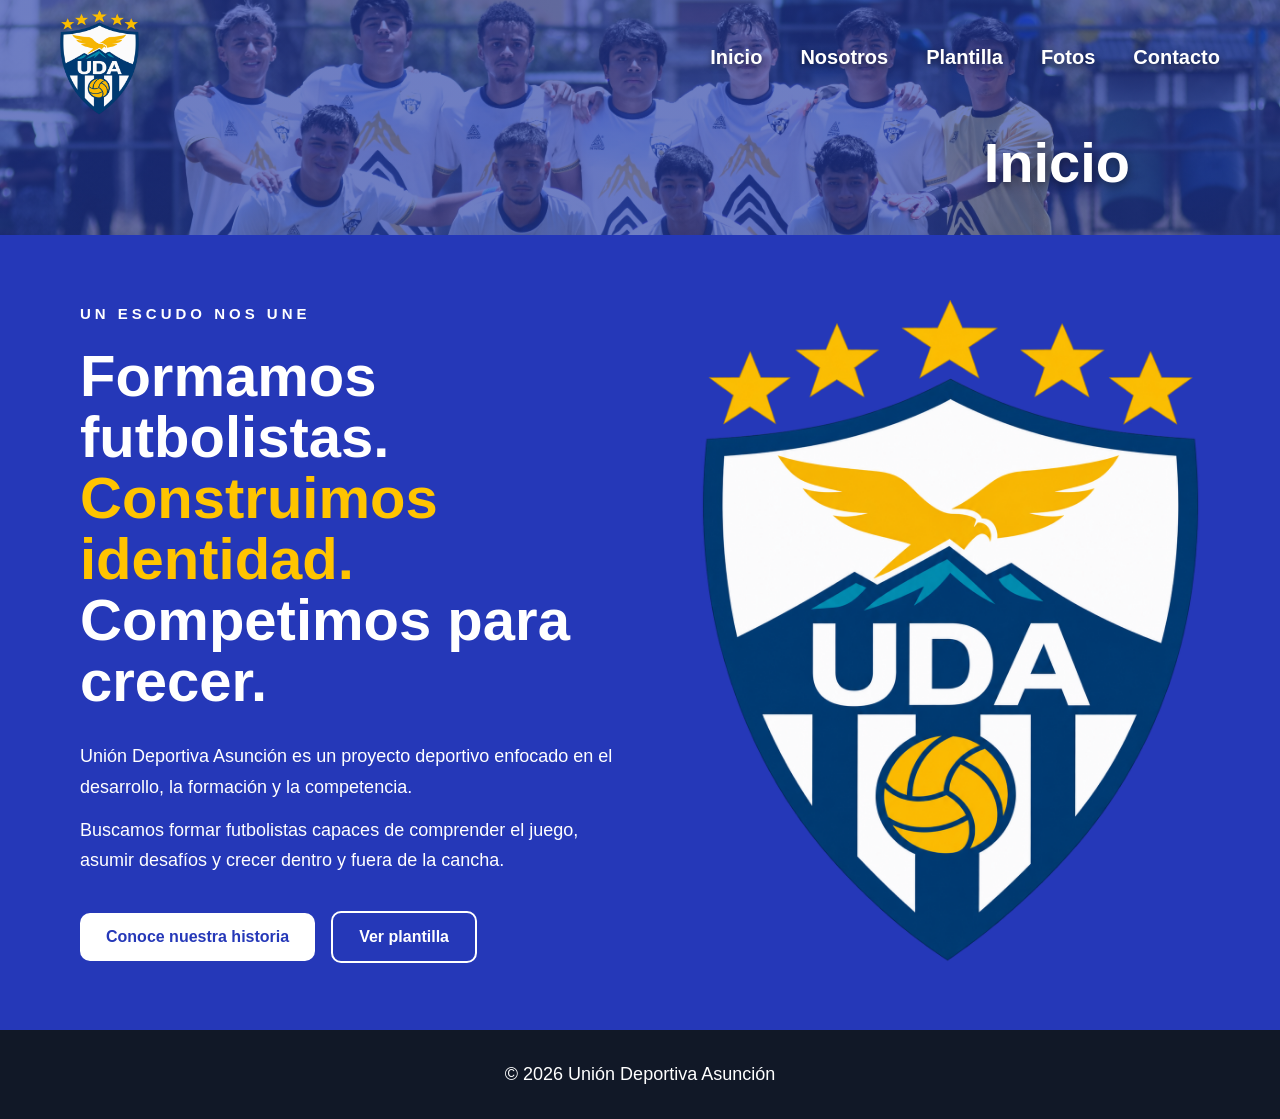
==== commit d7dfc98b: "Agrega seccion Fotos y actualiza menu UDA" ====
--- a/index.html
+++ b/index.html
@@ -55,23 +55,27 @@
 
       <nav class="menu">
 
-        <a href="index.html">
-          Inicio
-        </a>
-
-        <a href="nosotros.html">
-          Nosotros
-        </a>
-
-        <a href="plantilla.html">
-          Plantilla
-        </a>
-
-        <a href="contacto.html">
-          Contacto
-        </a>
-
-      </nav>
+  <a href="index.html">
+    Inicio
+  </a>
+
+  <a href="nosotros.html">
+    Nosotros
+  </a>
+
+  <a href="plantilla.html">
+    Plantilla
+  </a>
+
+  <a href="fotos.html">
+  Fotos
+  </a>
+
+  <a href="contacto.html">
+    Contacto
+  </a>
+
+</nav>
 
     </header>
 
--- a/estilos.css
+++ b/estilos.css
@@ -2356,21 +2356,32 @@
    MENÚ EN UNA SOLA LÍNEA - TELÉFONO
    ========================================= */
 
-@media (max-width: 800px) {
+  @media (max-width: 800px) {
 
   .menu {
     width: 100%;
-    margin-top: 15px;
+    margin-top: 12px;
+
+    display: grid;
+
+    grid-template-columns:
+      repeat(5, auto);
+
+    justify-content: center;
+    align-items: center;
+
+    gap: 8px;
 
     flex-wrap: nowrap;
-    justify-content: center;
-
-    gap: 10px;
-  }
+  }
+
 
   .menu a {
-    font-size: 16px;
+    font-size: 13px;
+
     white-space: nowrap;
+
+    text-align: center;
   }
 
 }
@@ -2391,7 +2402,7 @@
     margin-top: 12px;
 
     display: grid;
-    grid-template-columns: repeat(4, auto);
+    grid-template-columns: repeat(5, auto);
 
     justify-content: center;
     align-items: center;
@@ -4389,4 +4400,217 @@
       280px;
   }
 
+}
+
+/* =========================================================
+   PÁGINA PARTIDOS
+   ========================================================= */
+
+.partidos-pagina {
+  width: 100%;
+
+  min-height: 600px;
+
+  background: #f4f6f9;
+
+  padding:
+    45px 60px
+    80px;
+}
+
+
+/* =========================================================
+   INTRODUCCIÓN
+   ========================================================= */
+
+.partidos-intro {
+  width: 100%;
+
+  max-width: 1400px;
+
+  margin:
+    0 auto
+    40px;
+
+  text-align: center;
+}
+
+
+.partidos-mini-titulo {
+  display: block;
+
+  margin-bottom: 10px;
+
+  color: #2538b8;
+
+  font-size: 14px;
+
+  font-weight: 800;
+
+  letter-spacing: 3px;
+
+  text-transform: uppercase;
+}
+
+
+.partidos-intro h2 {
+  margin:
+    0 0 15px;
+
+  color: #111827;
+
+  font-size: 46px;
+
+  font-weight: 800;
+}
+
+
+.partidos-intro p {
+  max-width: 700px;
+
+  margin:
+    0 auto;
+
+  color: #4b5563;
+
+  font-size: 18px;
+
+  line-height: 1.7;
+}
+
+
+/* =========================================================
+   LISTA DE PARTIDOS
+   ========================================================= */
+
+.lista-partidos {
+  width: 100%;
+
+  max-width: 1500px;
+
+  margin: 0 auto;
+}
+
+
+/* =========================================================
+   ESTADO INICIAL
+   ========================================================= */
+
+.partidos-vacio {
+  width: 100%;
+
+  max-width: 700px;
+
+  margin:
+    20px auto 0;
+
+  padding:
+    45px 35px;
+
+  background: #ffffff;
+
+  border:
+    2px solid
+    #dce2f3;
+
+  border-radius: 20px;
+
+  text-align: center;
+
+  box-shadow:
+    0 10px 30px
+    rgba(15, 23, 42, 0.06);
+}
+
+
+.partidos-vacio-escudo img {
+  width: 100px;
+
+  height: auto;
+
+  margin:
+    0 auto
+    20px;
+
+  display: block;
+}
+
+
+.partidos-vacio h3 {
+  margin:
+    0 0 12px;
+
+  color: #172033;
+
+  font-size: 27px;
+}
+
+
+.partidos-vacio p {
+  max-width: 500px;
+
+  margin: 0 auto;
+
+  color: #6b7280;
+
+  font-size: 17px;
+
+  line-height: 1.6;
+}
+
+
+/* =========================================================
+   TELÉFONO
+   ========================================================= */
+
+@media (max-width: 700px) {
+
+  .fotos-pagina {
+    padding:
+      30px 16px
+      55px;
+  }
+
+  .fotos-intro {
+    margin-bottom: 28px;
+  }
+
+
+  .fotos-mini-titulo {
+    font-size: 12px;
+
+    letter-spacing: 2px;
+  }
+
+
+  .fotos-intro h2 {
+    font-size: 34px;
+  }
+
+
+  .fotos-intro p {
+    font-size: 16px;
+  }
+
+
+  .fotos-vacio {
+    padding:
+      32px 20px;
+  }
+
+
+  .fotos-vacio-escudo img {
+    width: 80px;
+  }
+
+
+  .fotos-vacio h3 {
+    font-size: 23px;
+  }
+
+
+  .fotos-vacio p {
+    font-size: 15px;
+  }
+
 }
